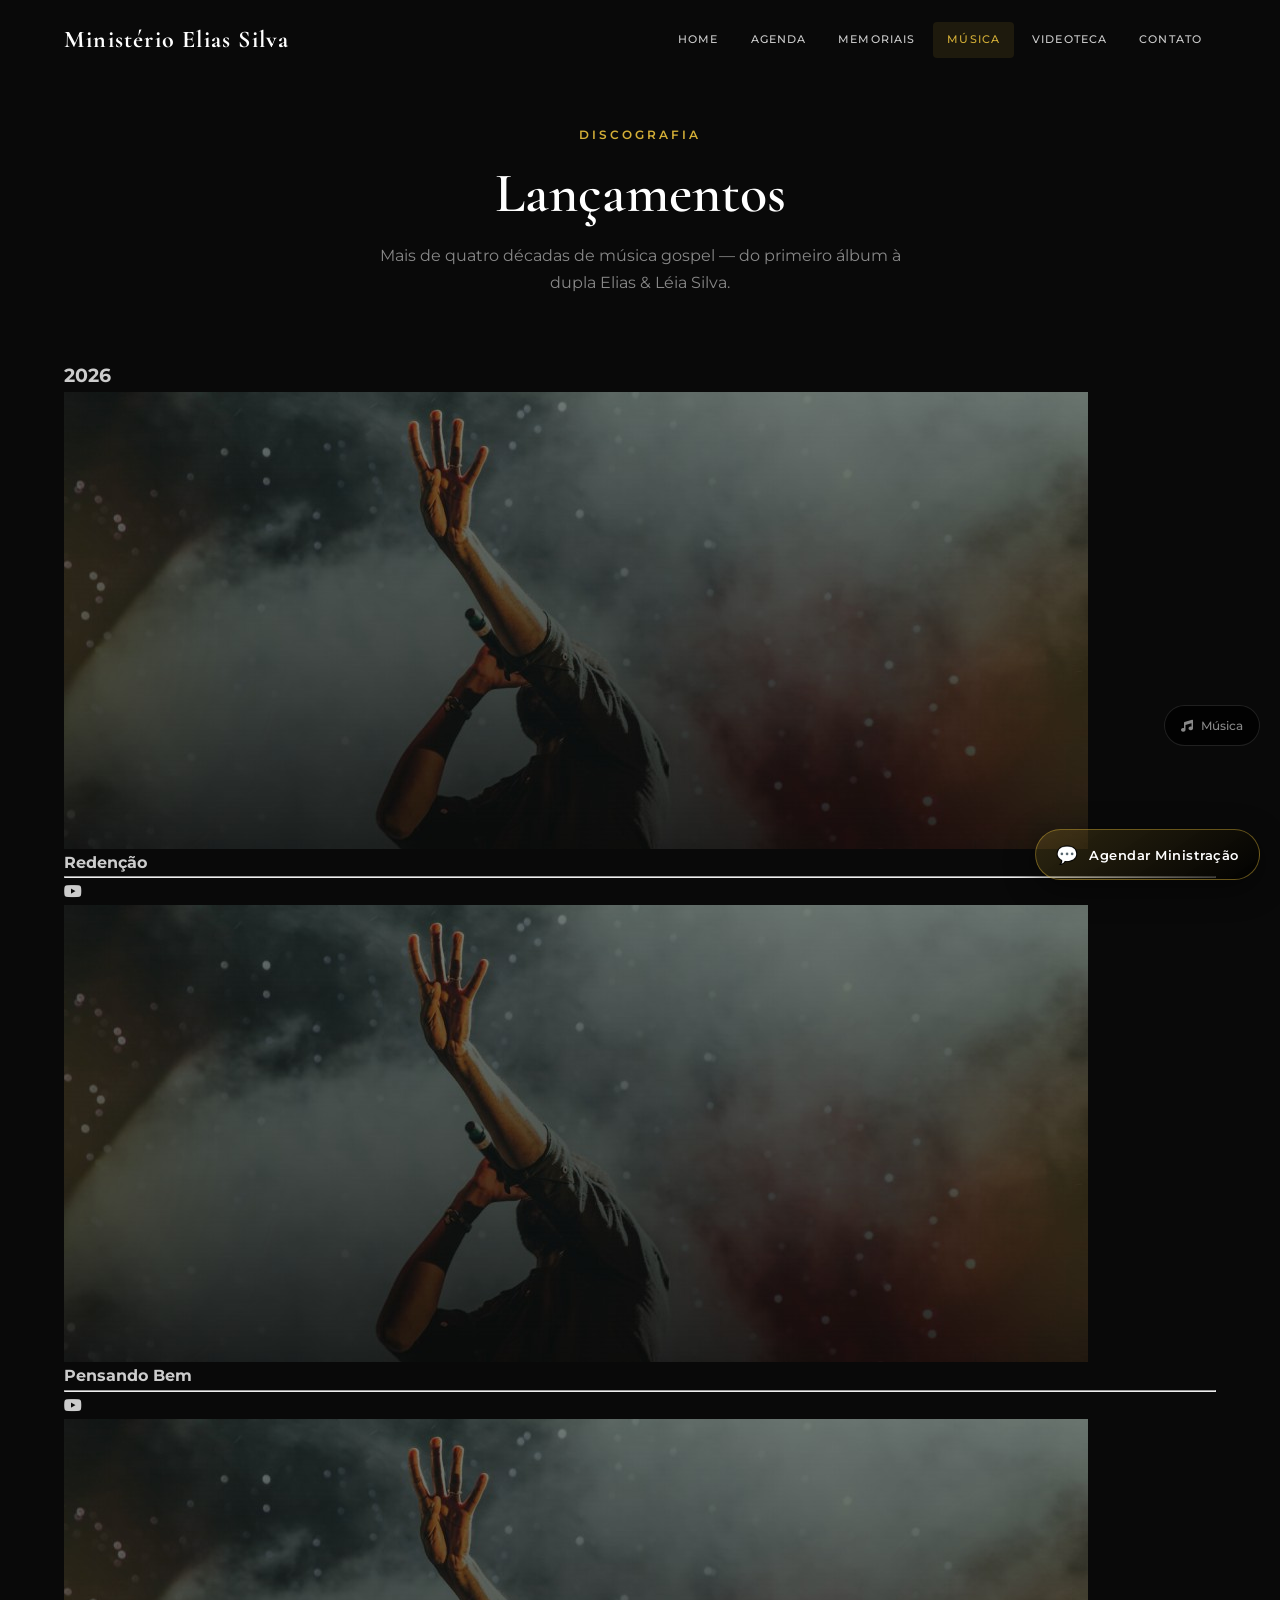
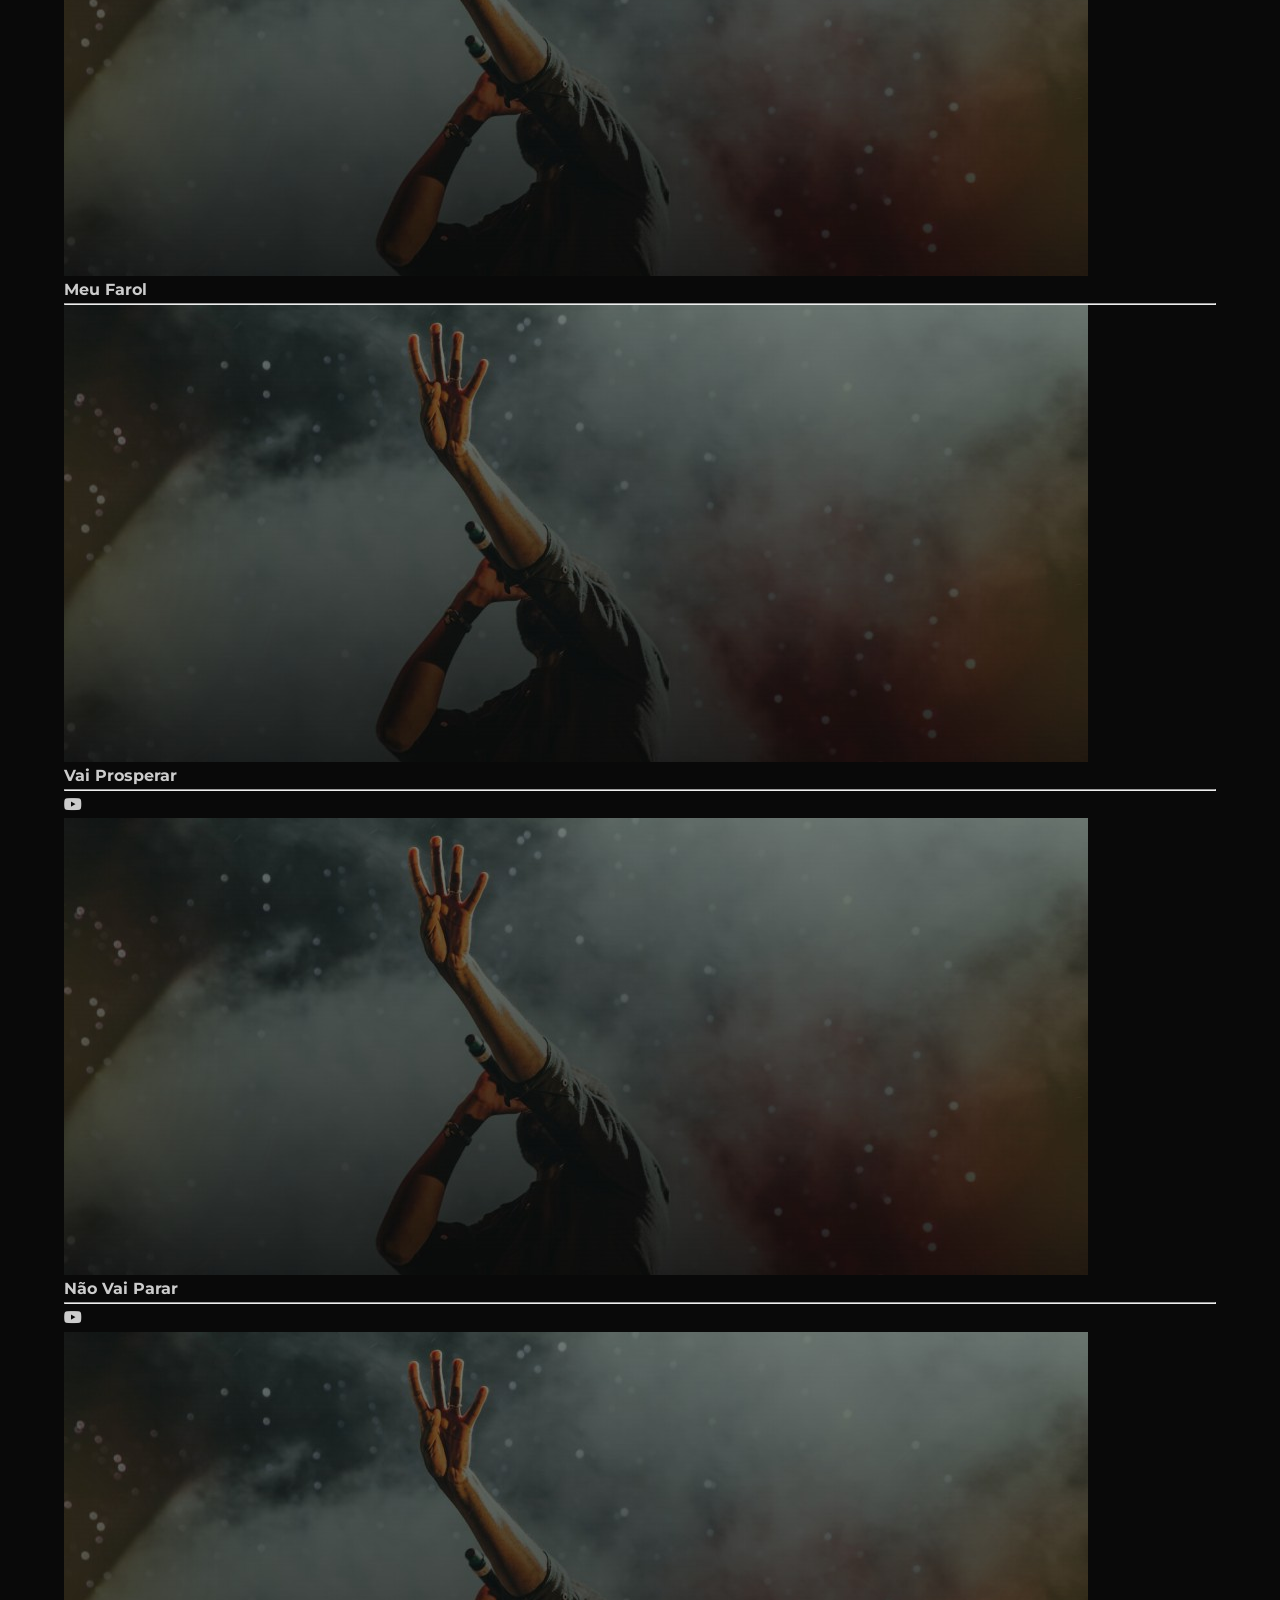
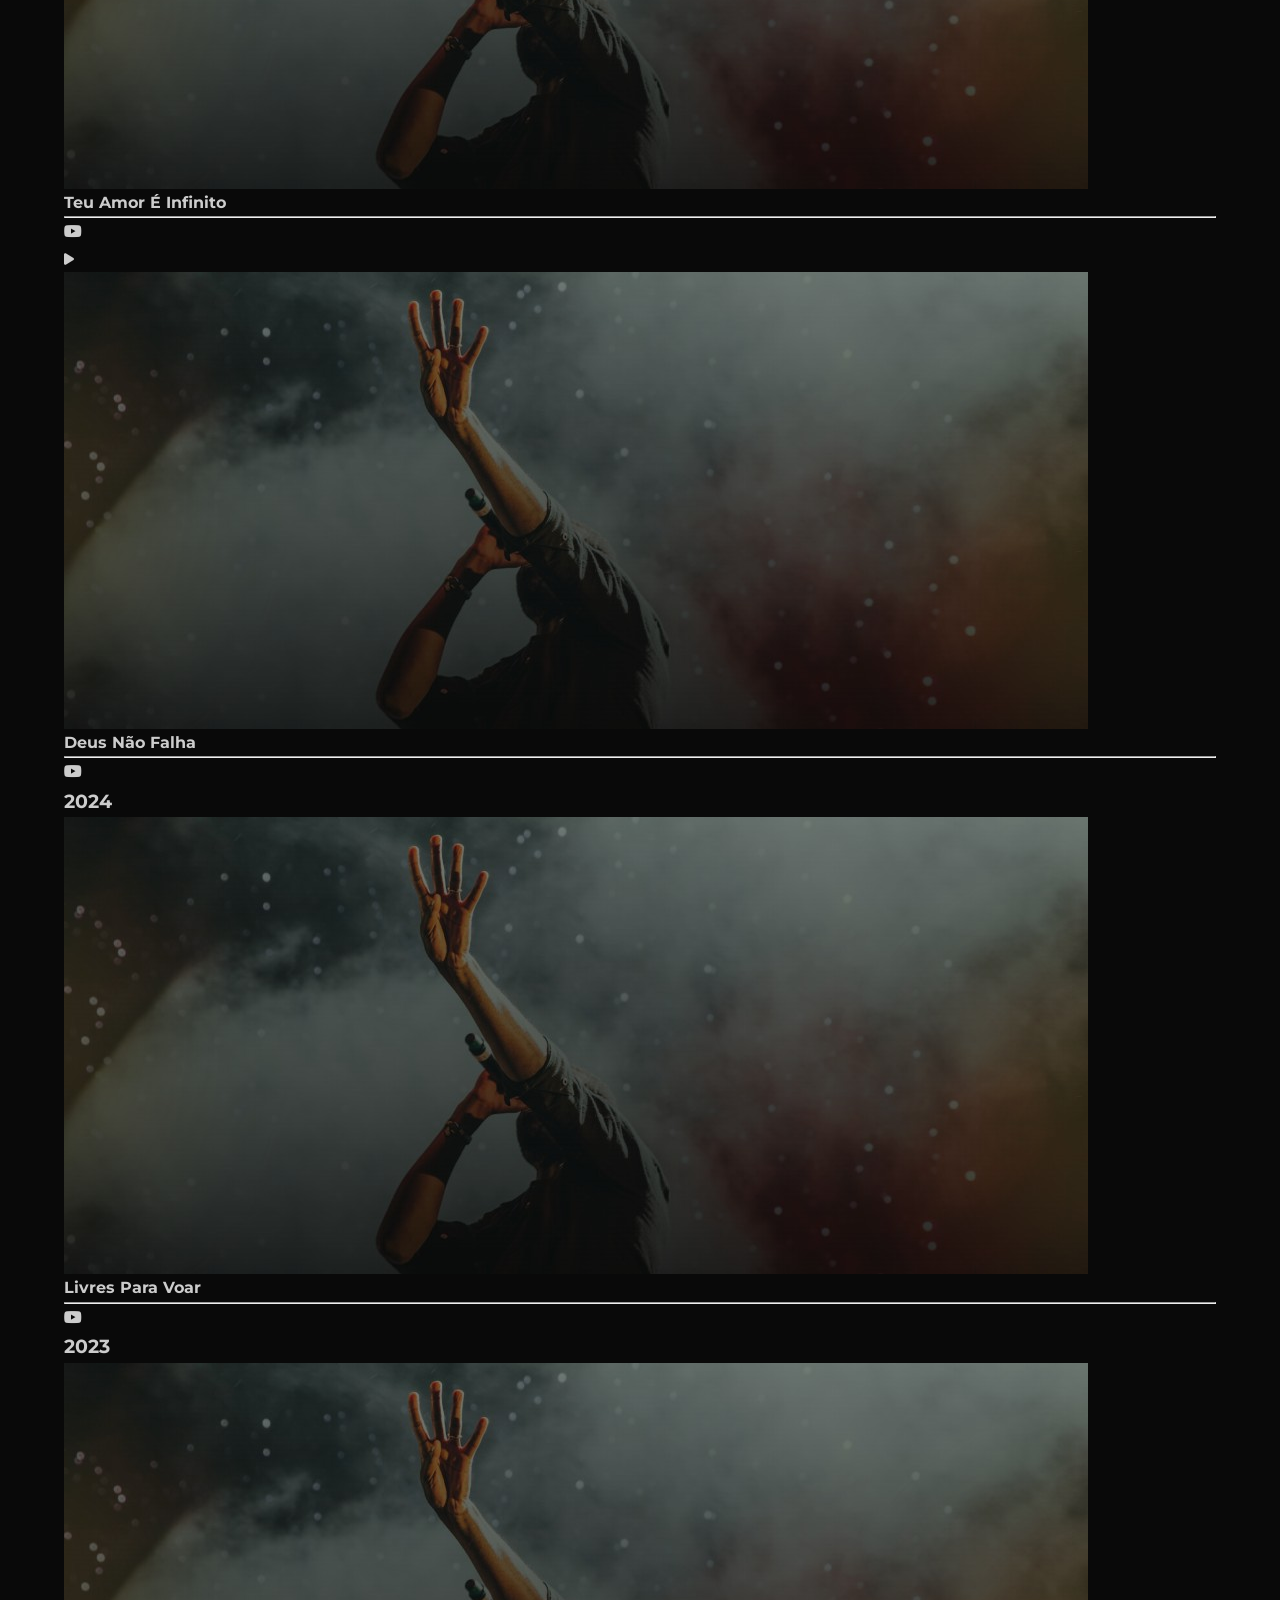
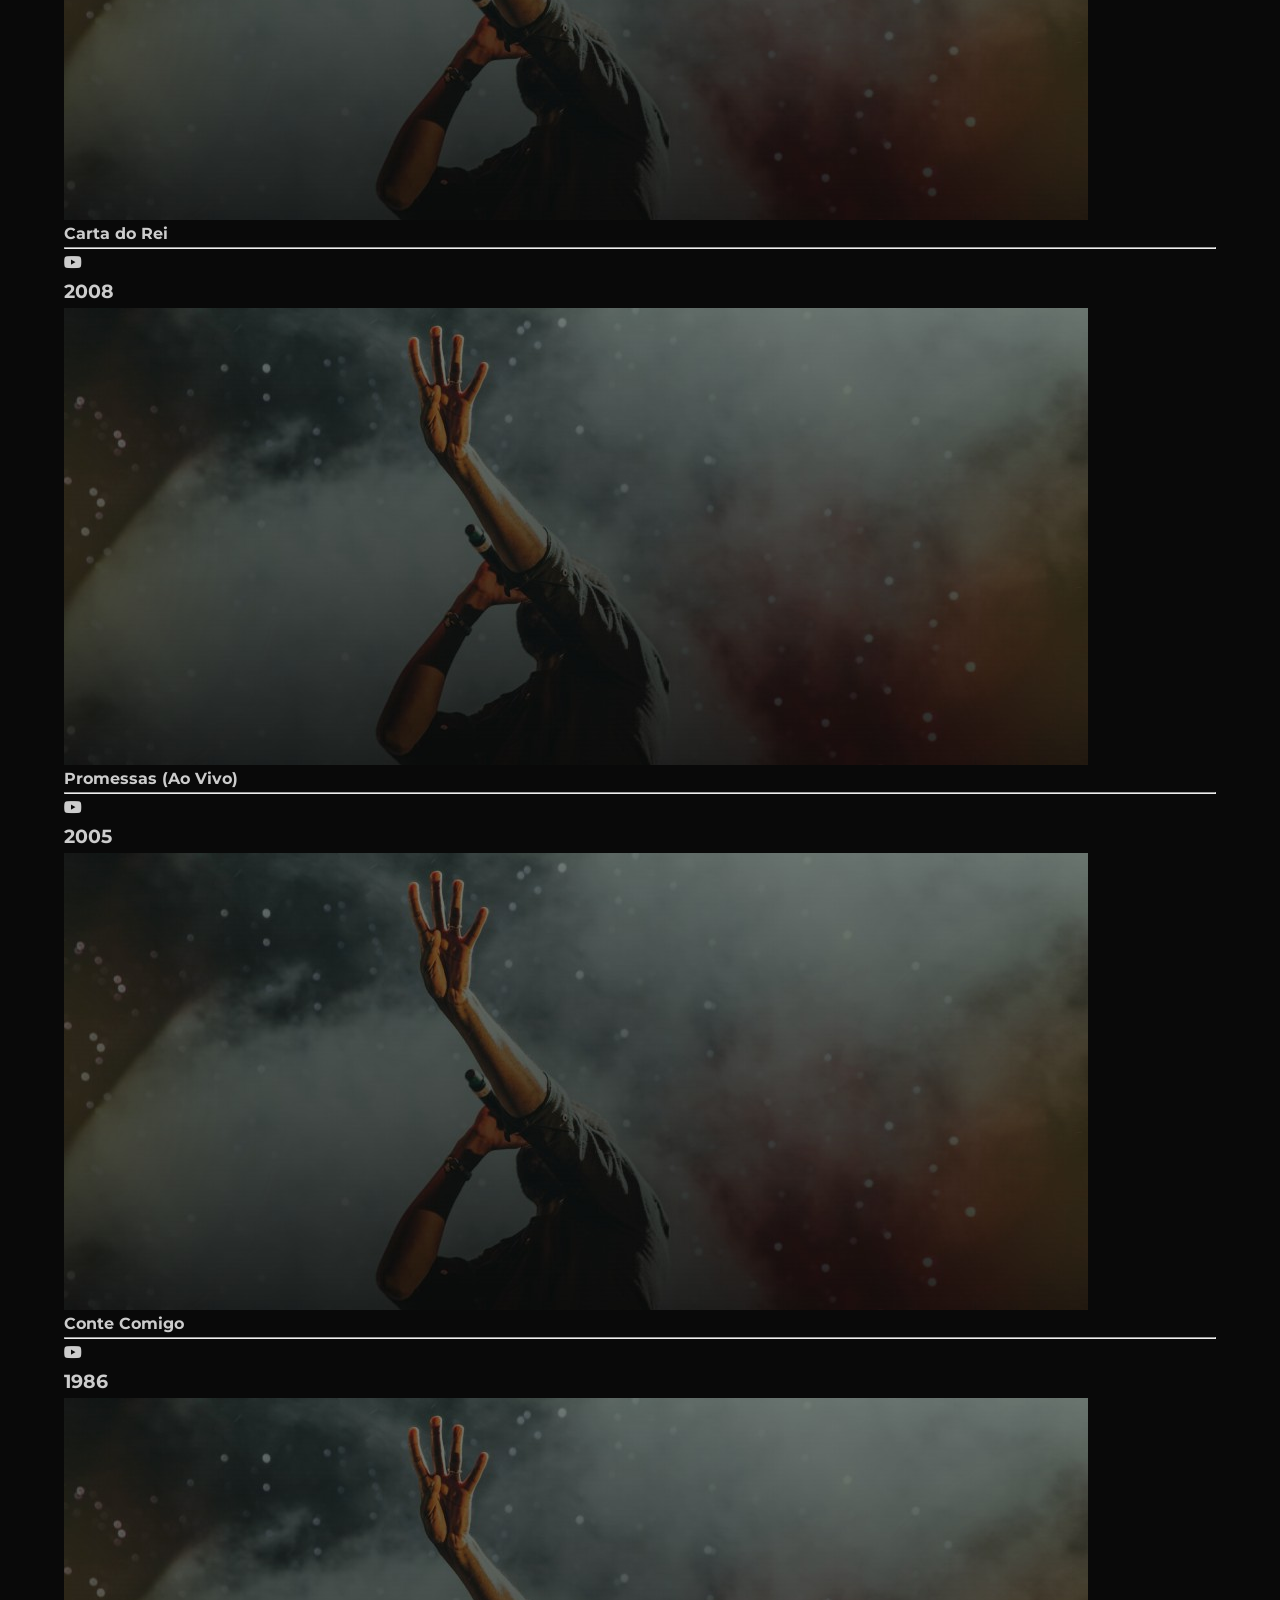
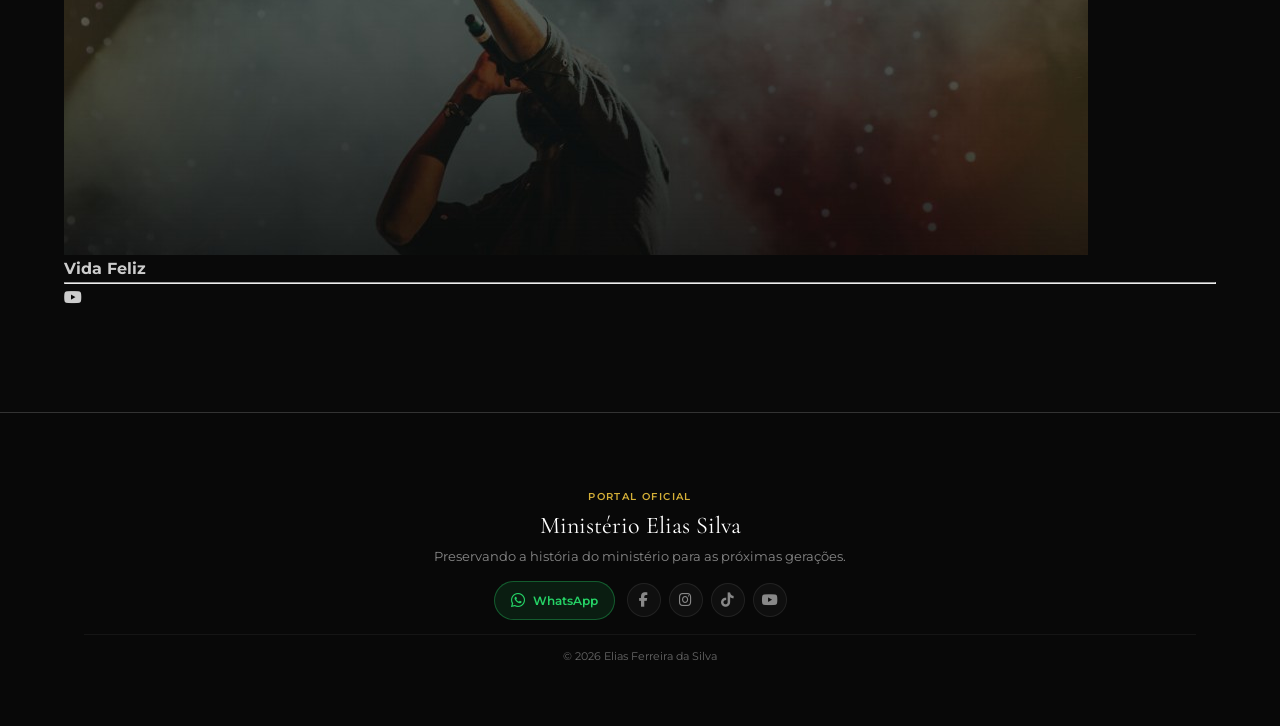
==== discografia.html @ 47825319 "site cantor teste" ====
<!DOCTYPE html>

<html lang="pt-BR">

<head>

  <meta charset="UTF-8">

  <meta name="viewport" content="width=device-width, initial-scale=1.0, viewport-fit=cover">

  <meta name="description" content="Discografia completa do Ministério Elias Silva — álbuns, singles e lançamentos desde 1986.">

  <title>Discografia | Ministério Elias Silva</title>

  <link rel="preconnect" href="https://fonts.googleapis.com">

  <link rel="preconnect" href="https://fonts.gstatic.com" crossorigin>

  <link href="https://fonts.googleapis.com/css2?family=Cormorant+Garamond:ital,wght@0,400;0,600;0,700;1,400&family=Montserrat:wght@300;400;500;600;700&display=swap" rel="stylesheet">

  <link rel="stylesheet" href="https://cdnjs.cloudflare.com/ajax/libs/font-awesome/6.5.1/css/all.min.css">

  <link rel="stylesheet" href="css/style.css">

  <link rel="stylesheet" href="css/responsive.css">

  <link rel="stylesheet" href="css/premium.css">

  <link rel="stylesheet" href="css/agenda-bot.css">

  <link rel="stylesheet" href="css/background-music.css">

  <link rel="icon" href="assets/icons/favicon.svg" type="image/svg+xml">

</head>

<body data-page="discografia">

  <header class="header" id="header">

    <nav class="nav container">

      <a href="index.html" class="nav__logo">Ministério Elias Silva</a>

      <div class="nav__menu" id="nav-menu">

        <ul class="nav__list">

          <li><a href="index.html" class="nav__link">Home</a></li>

          <li><a href="index.html#agenda" class="nav__link">Agenda</a></li>

          <li><a href="memoriais.html" class="nav__link">Memoriais</a></li>

          <li><a href="discografia.html" class="nav__link active">Música</a></li>

          <li><a href="videoteca.html" class="nav__link">Videoteca</a></li>

          <li><a href="index.html#contato" class="nav__link">Contato</a></li>

        </ul>

        <button class="nav__close" id="nav-close" aria-label="Fechar menu"><i class="fas fa-times"></i></button>

      </div>

      <button class="nav__toggle" id="nav-toggle" aria-label="Abrir menu"><i class="fas fa-bars"></i></button>

    </nav>

  </header>



  <main id="main-content" class="section" style="padding-top:120px">

    <div class="container">

      <div class="section__header">

        <span class="section__label">Discografia</span>

        <h1 class="section__title">Lançamentos</h1>

        <p class="section__note">Mais de quatro décadas de música gospel — do primeiro álbum à dupla Elias & Léia Silva.</p>

      </div>

      <div id="discografia-grid"></div>

    </div>

  </main>



  <footer class="footer footer--legacy">
    <div class="container">
      <div class="footer-legacy">
        <div class="footer-legacy__main">
          <span class="footer-legacy__badge">Portal Oficial</span>
          <h2 class="footer-legacy__title">Ministério Elias Silva</h2>
          <p class="footer-legacy__mission">Preservando a história do ministério para as próximas gerações.</p>
        </div>
        <div class="footer-legacy__actions">
          <a href="https://wa.me/5511970472292" class="footer-legacy__whatsapp" target="_blank" rel="noopener noreferrer">
            <i class="fab fa-whatsapp"></i>
            <span>WhatsApp</span>
          </a>
          <nav class="footer-legacy__social" aria-label="Redes sociais oficiais">
            <a href="https://www.facebook.com/CANTORELIASSILVAOFICIAL" target="_blank" rel="noopener noreferrer" aria-label="Facebook"><i class="fab fa-facebook-f"></i></a>
            <a href="https://www.instagram.com/cantoreliassilvaoficial/" target="_blank" rel="noopener noreferrer" aria-label="Instagram"><i class="fab fa-instagram"></i></a>
            <a href="https://www.tiktok.com/@cantoreliassilvaoficial" target="_blank" rel="noopener noreferrer" aria-label="TikTok"><i class="fab fa-tiktok"></i></a>
            <a href="https://www.youtube.com/@cantoreliassilvaoficial" target="_blank" rel="noopener noreferrer" aria-label="YouTube"><i class="fab fa-youtube"></i></a>
          </nav>
        </div>
        <p class="footer-legacy__copy">&copy; 2026 Elias Ferreira da Silva</p>
      </div>
    </div>
  </footer>



  <script src="js/ministry.js"></script>

  <script src="services/adapters/jsonAdapter.js"></script>

  <script src="services/contentService.js"></script>

  <script src="js/portal/render-helpers.js"></script>

  <script src="js/portal/render-media.js"></script>

  <script src="js/player.js"></script>

  <script src="services/agendaBotService.js"></script>

  <script src="js/portal/agenda-bot.js"></script>

  <script src="js/portal/background-music.js"></script>

  <script src="js/main.js"></script>

  <script>

    document.addEventListener('DOMContentLoaded', () => {

      ContentService.init('').then(() => {
        renderDiscografia();
      });

    });

  </script>

</body>

</html>
---- css/style.css ----
/* ============================================
   ELIAS SILVA — Site Oficial
   Estilo cinematográfico premium
   ============================================ */

:root {
  --color-bg: #090909;
  --color-bg-alt: #111111;
  --color-bg-card: #151515;
  --color-gold: #D4AF37;
  --color-gold-light: #E8C547;
  --color-gold-dark: #B8962E;
  --color-white: #FFFFFF;
  --color-gray: #888888;
  --color-gray-dark: #333333;
  --color-gray-light: #CCCCCC;

  --font-display: 'Cormorant Garamond', Georgia, serif;
  --font-body: 'Montserrat', sans-serif;

  --header-height: 80px;
  --transition: 0.4s cubic-bezier(0.25, 0.46, 0.45, 0.94);
  --shadow-gold: 0 0 40px rgba(212, 175, 55, 0.15);
  --radius: 4px;
}

*, *::before, *::after {
  margin: 0;
  padding: 0;
  box-sizing: border-box;
}

html {
  scroll-behavior: smooth;
  scroll-padding-top: var(--header-height);
  scrollbar-width: thin;
  scrollbar-color: rgba(212, 175, 55, 0.5) rgba(255, 255, 255, 0.05);
}

/* ---- Scrollbar premium ---- */
::-webkit-scrollbar {
  width: 10px;
  height: 10px;
}

::-webkit-scrollbar-track {
  background: rgba(255, 255, 255, 0.04);
}

::-webkit-scrollbar-thumb {
  background: linear-gradient(180deg, rgba(212, 175, 55, 0.55), rgba(184, 150, 46, 0.35));
  border-radius: 999px;
  border: 2px solid rgba(9, 9, 9, 0.85);
}

::-webkit-scrollbar-thumb:hover {
  background: linear-gradient(180deg, rgba(232, 197, 71, 0.8), rgba(212, 175, 55, 0.6));
}

body.scroll-locked,
html.scroll-locked {
  overflow: hidden;
  height: 100%;
}

body {
  font-family: var(--font-body);
  font-size: 16px;
  font-weight: 400;
  line-height: 1.7;
  color: var(--color-gray-light);
  background-color: var(--color-bg);
  overflow-x: hidden;
  -webkit-font-smoothing: antialiased;
}

img {
  max-width: 100%;
  height: auto;
  display: block;
}

a {
  text-decoration: none;
  color: inherit;
  transition: color var(--transition);
}

button {
  border: none;
  background: none;
  cursor: pointer;
  font-family: inherit;
  color: inherit;
}

ul {
  list-style: none;
}

.container {
  width: 100%;
  max-width: 1200px;
  margin: 0 auto;
  padding: 0 24px;
}

/* ---- Preloader ---- */
.preloader {
  position: fixed;
  inset: 0;
  z-index: 9999;
  display: flex;
  align-items: center;
  justify-content: center;
  background: var(--color-bg);
  transition: opacity 0.6s ease, visibility 0.6s ease;
}

.preloader.hidden {
  opacity: 0;
  visibility: hidden;
  pointer-events: none;
}

.preloader__inner {
  text-align: center;
}

.preloader__logo {
  font-family: var(--font-display);
  font-size: 3rem;
  font-weight: 700;
  color: var(--color-gold);
  letter-spacing: 0.2em;
  display: block;
  margin-bottom: 24px;
}

.preloader__bar {
  width: 120px;
  height: 2px;
  background: var(--color-gray-dark);
  margin: 0 auto;
  overflow: hidden;
}

.preloader__bar span {
  display: block;
  width: 100%;
  height: 100%;
  background: var(--color-gold);
  animation: preloaderBar 1.5s ease-in-out infinite;
}

@keyframes preloaderBar {
  0% { transform: translateX(-100%); }
  100% { transform: translateX(100%); }
}

/* ---- Header / Nav ---- */
.header {
  position: fixed;
  top: 0;
  left: 0;
  width: 100%;
  z-index: 1000;
  height: var(--header-height);
  transition: background var(--transition), box-shadow var(--transition), backdrop-filter var(--transition);
}

.header.scrolled {
  background: rgba(9, 9, 9, 0.92);
  backdrop-filter: blur(20px);
  box-shadow: 0 1px 0 rgba(212, 175, 55, 0.1);
}

.nav {
  display: flex;
  align-items: center;
  justify-content: space-between;
  height: 100%;
}

.nav__logo {
  font-family: var(--font-display);
  font-size: 1.5rem;
  font-weight: 700;
  color: var(--color-white);
  letter-spacing: 0.05em;
  z-index: 10;
}

.nav__logo:hover {
  color: var(--color-gold);
}

.nav__menu {
  position: fixed;
  top: 0;
  right: -100%;
  width: 100%;
  max-width: 400px;
  height: 100vh;
  background: rgba(9, 9, 9, 0.98);
  backdrop-filter: blur(20px);
  padding: 100px 40px 40px;
  transition: right var(--transition);
  z-index: 5;
}

.nav__menu.show {
  right: 0;
}

.nav__list {
  display: flex;
  flex-direction: column;
  gap: 8px;
}

.nav__link {
  display: block;
  padding: 12px 0;
  font-size: 0.9rem;
  font-weight: 500;
  letter-spacing: 0.1em;
  text-transform: uppercase;
  color: var(--color-gray-light);
  border-bottom: 1px solid transparent;
  transition: all var(--transition);
}

.nav__link:hover,
.nav__link.active {
  color: var(--color-gold);
  padding-left: 12px;
}

.nav__toggle,
.nav__close {
  font-size: 1.4rem;
  color: var(--color-white);
  z-index: 10;
  transition: color var(--transition);
}

.nav__toggle:hover,
.nav__close:hover {
  color: var(--color-gold);
}

.nav__close {
  position: absolute;
  top: 28px;
  right: 28px;
  display: block;
}

/* ---- Buttons ---- */
.btn {
  display: inline-flex;
  align-items: center;
  gap: 10px;
  padding: 14px 32px;
  font-size: 0.85rem;
  font-weight: 600;
  letter-spacing: 0.12em;
  text-transform: uppercase;
  border-radius: var(--radius);
  transition: all var(--transition);
  cursor: pointer;
}

.btn--primary {
  background: linear-gradient(135deg, var(--color-gold), var(--color-gold-dark));
  color: var(--color-bg);
  border: 2px solid var(--color-gold);
}

.btn--primary:hover {
  background: transparent;
  color: var(--color-gold);
  box-shadow: var(--shadow-gold);
  transform: translateY(-2px);
}

.btn--outline {
  background: transparent;
  color: var(--color-white);
  border: 2px solid rgba(255, 255, 255, 0.4);
}

.btn--outline:hover {
  border-color: var(--color-gold);
  color: var(--color-gold);
  transform: translateY(-2px);
}

.btn--small {
  padding: 10px 24px;
  font-size: 0.75rem;
}

.btn--full {
  width: 100%;
  justify-content: center;
}

.btn--whatsapp {
  background: #128C7E;
  color: var(--color-white);
  border: 2px solid #128C7E;
}

.btn--whatsapp:hover {
  background: transparent;
  color: #128C7E;
}

/* ---- Sections ---- */
.section {
  padding: 100px 0;
  position: relative;
}

.section__label {
  display: inline-block;
  font-size: 0.75rem;
  font-weight: 600;
  letter-spacing: 0.25em;
  text-transform: uppercase;
  color: var(--color-gold);
  margin-bottom: 16px;
}

.section__title {
  font-family: var(--font-display);
  font-size: clamp(2.5rem, 5vw, 3.5rem);
  font-weight: 600;
  color: var(--color-white);
  line-height: 1.15;
  margin-bottom: 48px;
}

.section__title em {
  font-style: italic;
  color: var(--color-gold);
}

.section__header {
  text-align: center;
  margin-bottom: 64px;
}

.section__header .section__title {
  margin-bottom: 0;
}

/* ---- Hero ---- */
.hero {
  position: relative;
  height: 100vh;
  min-height: 600px;
  display: flex;
  align-items: center;
  justify-content: center;
  overflow: hidden;
}

.hero__video-wrap {
  position: absolute;
  inset: 0;
  z-index: 0;
}

.hero__video,
.hero__fallback {
  width: 100%;
  height: 100%;
  object-fit: cover;
}

.hero__fallback {
  position: absolute;
  inset: 0;
  z-index: 0;
}

.hero__video {
  position: relative;
  z-index: 1;
}

.hero__overlay {
  position: absolute;
  inset: 0;
  z-index: 2;
  background: linear-gradient(
    to bottom,
    rgba(9, 9, 9, 0.55) 0%,
    rgba(9, 9, 9, 0.65) 40%,
    rgba(9, 9, 9, 0.85) 100%
  );
}

.hero__glow {
  position: absolute;
  width: 500px;
  height: 500px;
  border-radius: 50%;
  filter: blur(120px);
  opacity: 0.15;
  pointer-events: none;
  z-index: 3;
}

.hero__glow--left {
  top: 20%;
  left: -10%;
  background: var(--color-gold);
}

.hero__glow--right {
  bottom: 10%;
  right: -10%;
  background: var(--color-gold-light);
}

.hero__content {
  position: relative;
  z-index: 10;
  text-align: center;
  padding-top: var(--header-height);
  opacity: 1;
  visibility: visible;
}

.hero__subtitle {
  font-size: 0.85rem;
  font-weight: 500;
  letter-spacing: 0.3em;
  text-transform: uppercase;
  color: var(--color-gold);
  margin-bottom: 16px;
  text-shadow: 0 2px 12px rgba(0, 0, 0, 0.8);
}

.hero__title {
  font-family: var(--font-display);
  font-size: clamp(3.5rem, 10vw, 7rem);
  font-weight: 700;
  color: var(--color-white);
  line-height: 1;
  margin-bottom: 24px;
  text-shadow: 0 4px 30px rgba(0, 0, 0, 0.9), 0 2px 8px rgba(0, 0, 0, 0.8);
}

.hero__tagline {
  font-family: var(--font-display);
  font-size: clamp(1.2rem, 3vw, 1.8rem);
  font-style: italic;
  color: var(--color-gray-light);
  margin-bottom: 48px;
  line-height: 1.5;
  text-shadow: 0 2px 16px rgba(0, 0, 0, 0.9);
}

.hero__buttons {
  display: flex;
  flex-wrap: wrap;
  gap: 16px;
  justify-content: center;
  position: relative;
  z-index: 10;
}

.hero__scroll {
  position: absolute;
  bottom: 40px;
  left: 50%;
  transform: translateX(-50%);
  z-index: 2;
  width: 30px;
  height: 50px;
  border: 2px solid rgba(212, 175, 55, 0.5);
  border-radius: 20px;
  display: flex;
  justify-content: center;
  padding-top: 8px;
}

.hero__scroll span {
  width: 4px;
  height: 10px;
  background: var(--color-gold);
  border-radius: 2px;
  animation: scrollDown 2s ease-in-out infinite;
}

@keyframes scrollDown {
  0%, 100% { transform: translateY(0); opacity: 1; }
  50% { transform: translateY(12px); opacity: 0.3; }
}

/* ---- Sobre ---- */
.sobre {
  background: var(--color-bg-alt);
}

.sobre__grid {
  display: grid;
  grid-template-columns: 1fr 1fr;
  gap: 80px;
  align-items: center;
}

.sobre__text p {
  margin-bottom: 20px;
  color: var(--color-gray);
}

.sobre__text p:last-child {
  margin-bottom: 0;
}

.sobre__stats {
  display: flex;
  gap: 40px;
  margin-top: 48px;
  padding-top: 32px;
  border-top: 1px solid var(--color-gray-dark);
}

.stat__number {
  display: block;
  font-family: var(--font-display);
  font-size: 2.5rem;
  font-weight: 700;
  color: var(--color-gold);
  line-height: 1;
}

.stat__number::after {
  content: '+';
  font-size: 1.5rem;
}

.stat__number[data-count="1"]::after {
  content: 'M+';
  font-size: 1.2rem;
}

.stat__label {
  font-size: 0.75rem;
  letter-spacing: 0.1em;
  text-transform: uppercase;
  color: var(--color-gray);
  margin-top: 8px;
  display: block;
}

.sobre__image-frame {
  position: relative;
}

.sobre__image-frame img {
  width: 100%;
  aspect-ratio: 3/4;
  object-fit: cover;
  border-radius: var(--radius);
}

.sobre__image-accent {
  position: absolute;
  top: -20px;
  right: -20px;
  width: 100%;
  height: 100%;
  border: 2px solid var(--color-gold);
  border-radius: var(--radius);
  z-index: -1;
  opacity: 0.5;
}

.sobre__duo {
  margin-top: 32px;
}

.sobre__duo-card {
  display: flex;
  align-items: center;
  gap: 16px;
  padding: 20px 24px;
  background: rgba(212, 175, 55, 0.08);
  border: 1px solid rgba(212, 175, 55, 0.25);
  border-radius: var(--radius);
}

.sobre__duo-card i {
  font-size: 1.5rem;
  color: var(--color-gold);
}

.sobre__duo-card strong {
  display: block;
  color: var(--color-white);
  font-size: 1rem;
  margin-bottom: 4px;
}

.sobre__duo-card span {
  font-size: 0.8rem;
  color: var(--color-gray);
}

/* ---- Músicas ---- */
.musicas {
  background: var(--color-bg);
}

.musicas__grid {
  display: grid;
  grid-template-columns: repeat(3, 1fr);
  gap: 32px;
}

.music-card {
  background: var(--color-bg-card);
  border-radius: var(--radius);
  overflow: hidden;
  border: 1px solid rgba(255, 255, 255, 0.05);
  transition: transform var(--transition), box-shadow var(--transition);
}

.music-card:hover {
  transform: translateY(-8px);
  box-shadow: var(--shadow-gold);
  border-color: rgba(212, 175, 55, 0.2);
}

.music-card.playing {
  border-color: var(--color-gold);
  box-shadow: var(--shadow-gold);
}

.music-card__cover {
  position: relative;
  overflow: hidden;
}

.music-card__cover img {
  width: 100%;
  aspect-ratio: 1;
  object-fit: cover;
  transition: transform 0.6s ease;
}

.music-card:hover .music-card__cover img {
  transform: scale(1.05);
}

.music-card__play {
  position: absolute;
  inset: 0;
  display: flex;
  align-items: center;
  justify-content: center;
  background: rgba(9, 9, 9, 0.5);
  opacity: 0;
  transition: opacity var(--transition);
  font-size: 3rem;
  color: var(--color-gold);
}

.music-card:hover .music-card__play {
  opacity: 1;
}

.music-card__info {
  padding: 20px 20px 0;
  display: flex;
  justify-content: space-between;
  align-items: baseline;
}

.music-card__title {
  font-family: var(--font-display);
  font-size: 1.4rem;
  color: var(--color-white);
}

.music-card__year {
  font-size: 0.8rem;
  color: var(--color-gray);
}

.music-card__player {
  padding: 16px 20px;
}

.player {
  display: flex;
  align-items: center;
  gap: 12px;
}

.player__btn {
  width: 36px;
  height: 36px;
  border-radius: 50%;
  background: var(--color-gold);
  color: var(--color-bg);
  display: flex;
  align-items: center;
  justify-content: center;
  font-size: 0.75rem;
  flex-shrink: 0;
  transition: transform var(--transition);
}

.player__btn:hover {
  transform: scale(1.1);
}

.player__progress {
  flex: 1;
  min-width: 0;
}

.player__bar {
  height: 4px;
  background: var(--color-gray-dark);
  border-radius: 2px;
  cursor: pointer;
  overflow: hidden;
}

.player__fill {
  display: block;
  height: 100%;
  width: 0%;
  background: var(--color-gold);
  border-radius: 2px;
  transition: width 0.1s linear;
}

.player__time {
  font-size: 0.7rem;
  color: var(--color-gray);
  margin-top: 4px;
  display: block;
}

.music-card__links {
  display: flex;
  gap: 16px;
  padding: 0 20px 20px;
}

.music-card__links a {
  font-size: 1.2rem;
  color: var(--color-gray);
  transition: color var(--transition), transform var(--transition);
}

.music-card__links a:hover {
  color: var(--color-gold);
  transform: translateY(-2px);
}

/* ---- Videoclipes ---- */
.videoclipes {
  background: var(--color-bg-alt);
}

.videos__grid {
  display: grid;
  grid-template-columns: repeat(2, 1fr);
  gap: 24px;
}

.video-card {
  position: relative;
  overflow: hidden;
  border-radius: var(--radius);
  cursor: pointer;
  border: none;
  padding: 0;
  width: 100%;
  aspect-ratio: 16/9;
}

.video-card img {
  width: 100%;
  height: 100%;
  object-fit: cover;
  transition: transform 0.6s ease;
}

.video-card:hover img {
  transform: scale(1.08);
}

.video-card__overlay {
  position: absolute;
  inset: 0;
  display: flex;
  flex-direction: column;
  align-items: center;
  justify-content: center;
  gap: 12px;
  background: rgba(9, 9, 9, 0.5);
  transition: background var(--transition);
}

.video-card:hover .video-card__overlay {
  background: rgba(9, 9, 9, 0.3);
}

.video-card__overlay i {
  font-size: 4rem;
  color: var(--color-gold);
  transition: transform var(--transition);
}

.video-card:hover .video-card__overlay i {
  transform: scale(1.15);
}

.video-card__overlay span {
  font-family: var(--font-display);
  font-size: 1.3rem;
  color: var(--color-white);
  letter-spacing: 0.05em;
}

/* ---- Video Modal ---- */
.video-modal {
  position: fixed;
  inset: 0;
  z-index: 10000;
  display: flex;
  align-items: stretch;
  justify-content: center;
  overflow: hidden;
  padding: 0 16px;
  opacity: 0;
  visibility: hidden;
  pointer-events: none;
  transition: opacity var(--transition), visibility var(--transition);
}

.video-modal.active {
  opacity: 1;
  visibility: visible;
  pointer-events: auto;
}

.video-modal__overlay {
  position: fixed;
  inset: 0;
  background: rgba(0, 0, 0, 0.92);
  pointer-events: none;
}

.video-modal__content {
  position: relative;
  width: 100%;
  max-width: 960px;
  z-index: 1;
  margin: 0 auto;
  max-height: 100vh;
  max-height: 100dvh;
  overflow-x: hidden;
  overflow-y: auto;
  overscroll-behavior: contain;
  -webkit-overflow-scrolling: touch;
  padding: max(56px, env(safe-area-inset-top)) 0 max(40px, env(safe-area-inset-bottom));
  scrollbar-width: thin;
  scrollbar-color: rgba(212, 175, 55, 0.55) rgba(255, 255, 255, 0.06);
}

.video-modal__content::-webkit-scrollbar {
  width: 8px;
}

.video-modal__content::-webkit-scrollbar-track {
  background: rgba(255, 255, 255, 0.04);
  border-radius: 999px;
}

.video-modal__content::-webkit-scrollbar-thumb {
  background: linear-gradient(180deg, rgba(212, 175, 55, 0.6), rgba(184, 150, 46, 0.4));
  border-radius: 999px;
  border: 1px solid rgba(9, 9, 9, 0.85);
}

.video-modal__close {
  position: fixed;
  top: max(16px, env(safe-area-inset-top));
  right: max(16px, env(safe-area-inset-right));
  z-index: 10002;
  width: 44px;
  height: 44px;
  display: flex;
  align-items: center;
  justify-content: center;
  font-size: 1.25rem;
  color: var(--color-white);
  background: rgba(9, 9, 9, 0.78);
  border: 1px solid rgba(212, 175, 55, 0.35);
  border-radius: 50%;
  backdrop-filter: blur(10px);
  -webkit-backdrop-filter: blur(10px);
  transition: color var(--transition), border-color var(--transition), background var(--transition);
}

.video-modal__close:hover {
  color: var(--color-gold);
  border-color: var(--color-gold);
  background: rgba(9, 9, 9, 0.92);
}

.video-modal__iframe-wrap {
  position: relative;
  padding-bottom: 56.25%;
  height: 0;
  overflow: hidden;
  border-radius: var(--radius);
  border: 1px solid rgba(212, 175, 55, 0.3);
}

.video-modal__iframe-wrap iframe {
  position: absolute;
  top: 0;
  left: 0;
  width: 100%;
  height: 100%;
}

/* ---- Galeria ---- */
.galeria {
  background: var(--color-bg);
}

.galeria__filters {
  display: flex;
  flex-wrap: wrap;
  gap: 12px;
  justify-content: center;
  margin-bottom: 48px;
}

.filter-btn {
  padding: 10px 24px;
  font-size: 0.75rem;
  font-weight: 600;
  letter-spacing: 0.1em;
  text-transform: uppercase;
  color: var(--color-gray);
  border: 1px solid var(--color-gray-dark);
  border-radius: 30px;
  transition: all var(--transition);
}

.filter-btn:hover,
.filter-btn.active {
  color: var(--color-bg);
  background: var(--color-gold);
  border-color: var(--color-gold);
}

.galeria__grid {
  display: grid;
  grid-template-columns: repeat(4, 1fr);
  gap: 16px;
  content-visibility: auto;
  contain-intrinsic-size: auto 800px;
}

.galeria__item {
  position: relative;
  overflow: hidden;
  border-radius: var(--radius);
  aspect-ratio: 1;
  cursor: zoom-in;
  content-visibility: auto;
  contain-intrinsic-size: 280px;
  background: var(--color-bg-alt, #141414);
}

.galeria__item--loading {
  background: linear-gradient(110deg, #141414 8%, #1e1e1e 18%, #141414 33%);
  background-size: 200% 100%;
  animation: gallery-shimmer 1.4s linear infinite;
}

@keyframes gallery-shimmer {
  to { background-position: -200% 0; }
}

.galeria__item--loading img {
  opacity: 0;
}

.galeria__item img {
  width: 100%;
  height: 100%;
  object-fit: cover;
  opacity: 1;
  transition: opacity 0.35s ease, transform 0.6s ease;
}

.galeria__item.hidden {
  display: none;
}

.galeria__item:hover img {
  transform: scale(1.1);
}

.galeria__item-overlay {
  position: absolute;
  inset: 0;
  display: flex;
  align-items: center;
  justify-content: center;
  background: rgba(9, 9, 9, 0.6);
  opacity: 0;
  transition: opacity var(--transition);
}

.galeria__item:hover .galeria__item-overlay {
  opacity: 1;
}

.galeria__item-overlay i {
  font-size: 2rem;
  color: var(--color-gold);
}

/* ---- Agenda ---- */
.agenda {
  background: var(--color-bg-alt);
}

.agenda__list {
  max-width: 700px;
  margin: 0 auto;
}

.agenda__item {
  display: flex;
  align-items: center;
  gap: 32px;
  padding: 32px 0;
  border-bottom: 1px solid var(--color-gray-dark);
  transition: padding-left var(--transition);
}

.agenda__item:first-child {
  border-top: 1px solid var(--color-gray-dark);
}

.agenda__item:hover {
  padding-left: 16px;
}

.agenda__date {
  text-align: center;
  min-width: 70px;
}

.agenda__day {
  display: block;
  font-family: var(--font-display);
  font-size: 2.5rem;
  font-weight: 700;
  color: var(--color-gold);
  line-height: 1;
}

.agenda__month {
  font-size: 0.75rem;
  letter-spacing: 0.15em;
  text-transform: uppercase;
  color: var(--color-gray);
}

.agenda__info {
  flex: 1;
}

.agenda__info h3 {
  font-family: var(--font-display);
  font-size: 1.5rem;
  color: var(--color-white);
  margin-bottom: 4px;
}

.agenda__info p {
  font-size: 0.85rem;
  color: var(--color-gray);
}

.agenda__badge {
  display: inline-flex;
  align-items: center;
  gap: 6px;
  margin-top: 8px;
  font-size: 0.7rem;
  font-weight: 600;
  letter-spacing: 0.08em;
  text-transform: uppercase;
  color: var(--color-gray);
  background: rgba(255, 255, 255, 0.05);
  padding: 4px 10px;
  border-radius: 20px;
}

.agenda__badge--duo {
  color: var(--color-gold);
  background: rgba(212, 175, 55, 0.12);
  border: 1px solid rgba(212, 175, 55, 0.25);
}

.agenda__badge--done {
  color: #6fcf97;
  background: rgba(111, 207, 151, 0.12);
  border: 1px solid rgba(111, 207, 151, 0.25);
}

.agenda__host {
  font-size: 0.8rem;
  color: var(--color-gold);
  margin-top: 4px;
}

.agenda__item--past {
  opacity: 0.85;
}

.agenda__item--past:hover {
  padding-left: 0;
}

.agenda__status {
  font-size: 0.75rem;
  font-weight: 600;
  letter-spacing: 0.1em;
  text-transform: uppercase;
  color: var(--color-gray);
  white-space: nowrap;
}

.agenda__empty {
  text-align: center;
  margin-top: 40px;
  color: var(--color-gray);
  font-size: 0.9rem;
}

/* ---- Notícias ---- */
.noticias {
  background: var(--color-bg);
}

.noticia-card {
  background: var(--color-bg-card);
  border: 1px solid rgba(255, 255, 255, 0.05);
  border-radius: var(--radius);
  padding: 40px;
  height: auto;
  transition: border-color var(--transition), transform var(--transition);
}

.noticia-card:hover {
  border-color: rgba(212, 175, 55, 0.3);
  transform: translateY(-4px);
}

.noticia-card__tag {
  display: inline-block;
  font-size: 0.7rem;
  font-weight: 600;
  letter-spacing: 0.15em;
  text-transform: uppercase;
  color: var(--color-gold);
  background: rgba(212, 175, 55, 0.1);
  padding: 4px 12px;
  border-radius: 20px;
  margin-bottom: 16px;
}

.noticia-card h3 {
  font-family: var(--font-display);
  font-size: 1.4rem;
  color: var(--color-white);
  margin-bottom: 12px;
  line-height: 1.3;
}

.noticia-card p {
  font-size: 0.9rem;
  color: var(--color-gray);
  margin-bottom: 16px;
}

.noticia-card time {
  font-size: 0.75rem;
  color: var(--color-gray-dark);
  letter-spacing: 0.05em;
}

.noticias-swiper .swiper-pagination-bullet {
  background: var(--color-gray-dark);
  opacity: 1;
}

.noticias-swiper .swiper-pagination-bullet-active {
  background: var(--color-gold);
}

/* ---- Depoimentos ---- */
.depoimentos {
  background: var(--color-bg-alt);
}

.depoimento-card {
  background: var(--color-bg-card);
  border: 1px solid rgba(255, 255, 255, 0.05);
  border-radius: var(--radius);
  padding: 48px;
  text-align: center;
  height: auto;
}

.depoimento-card__stars {
  color: var(--color-gold);
  font-size: 0.9rem;
  margin-bottom: 24px;
  display: flex;
  justify-content: center;
  gap: 4px;
}

.depoimento-card p {
  font-family: var(--font-display);
  font-size: 1.3rem;
  font-style: italic;
  color: var(--color-gray-light);
  line-height: 1.6;
  margin-bottom: 32px;
}

.depoimento-card footer strong {
  display: block;
  color: var(--color-white);
  font-size: 0.9rem;
  margin-bottom: 4px;
}

.depoimento-card footer span {
  font-size: 0.8rem;
  color: var(--color-gray);
}

.depoimentos-swiper .swiper-pagination-bullet {
  background: var(--color-gray-dark);
  opacity: 1;
}

.depoimentos-swiper .swiper-pagination-bullet-active {
  background: var(--color-gold);
}

/* ---- Redes Sociais ---- */
.redes {
  background: var(--color-bg);
}

.redes__grid {
  display: grid;
  grid-template-columns: repeat(5, 1fr);
  gap: 20px;
}

.rede-card {
  display: flex;
  flex-direction: column;
  align-items: center;
  gap: 12px;
  padding: 32px 16px;
  background: var(--color-bg-card);
  border: 1px solid rgba(255, 255, 255, 0.05);
  border-radius: var(--radius);
  transition: all var(--transition);
}

.rede-card:hover {
  border-color: var(--color-gold);
  transform: translateY(-6px);
  box-shadow: var(--shadow-gold);
}

.rede-card i {
  font-size: 2rem;
  color: var(--color-gold);
  transition: transform var(--transition);
}

.rede-card:hover i {
  transform: scale(1.15);
}

.rede-card span {
  font-size: 0.75rem;
  font-weight: 600;
  letter-spacing: 0.1em;
  text-transform: uppercase;
  color: var(--color-gray);
}

/* ---- Contato ---- */
.contato {
  background: var(--color-bg-alt);
}

.contato__grid {
  display: grid;
  grid-template-columns: 1fr 1fr;
  gap: 80px;
  align-items: start;
}

.contato__desc {
  color: var(--color-gray);
  margin-bottom: 32px;
}

.contato__form {
  background: var(--color-bg-card);
  border: 1px solid rgba(255, 255, 255, 0.05);
  border-radius: var(--radius);
  padding: 40px;
}

.form__group {
  margin-bottom: 24px;
}

.form__group label {
  display: block;
  font-size: 0.75rem;
  font-weight: 600;
  letter-spacing: 0.1em;
  text-transform: uppercase;
  color: var(--color-gray);
  margin-bottom: 8px;
}

.form__group input,
.form__group textarea {
  width: 100%;
  padding: 14px 16px;
  font-family: var(--font-body);
  font-size: 0.9rem;
  color: var(--color-white);
  background: var(--color-bg);
  border: 1px solid var(--color-gray-dark);
  border-radius: var(--radius);
  transition: border-color var(--transition);
  outline: none;
}

.form__group input:focus,
.form__group textarea:focus {
  border-color: var(--color-gold);
}

.form__group input::placeholder,
.form__group textarea::placeholder {
  color: var(--color-gray-dark);
}

.form__group textarea {
  resize: vertical;
  min-height: 120px;
}

/* ---- Footer legado (portal) ---- */
.footer--legacy {
  position: relative;
  padding: 0;
  border-top: 1px solid rgba(212, 175, 55, 0.15);
  background: #080808;
}

.footer-legacy {
  display: flex;
  flex-direction: column;
  align-items: center;
  text-align: center;
  padding: 28px 20px 20px;
  gap: 14px;
}

.footer-legacy__main {
  max-width: 440px;
}

.footer-legacy__badge {
  display: inline-block;
  font-size: 0.62rem;
  font-weight: 600;
  letter-spacing: 0.14em;
  text-transform: uppercase;
  color: var(--color-gold);
  margin-bottom: 8px;
}

.footer-legacy__title {
  font-family: var(--font-display);
  font-size: clamp(1.25rem, 2.5vw, 1.5rem);
  font-weight: 400;
  color: var(--color-white);
  line-height: 1.2;
  margin-bottom: 6px;
}

.footer-legacy__mission {
  color: var(--color-gray);
  font-size: 0.82rem;
  line-height: 1.5;
}

.footer-legacy__actions {
  display: flex;
  align-items: center;
  justify-content: center;
  gap: 12px;
  flex-wrap: wrap;
}

.footer-legacy__whatsapp {
  display: inline-flex;
  align-items: center;
  gap: 8px;
  padding: 8px 16px;
  border-radius: 999px;
  background: rgba(37, 211, 102, 0.1);
  border: 1px solid rgba(37, 211, 102, 0.35);
  color: #25d366;
  font-size: 0.78rem;
  font-weight: 600;
  transition: background 0.25s ease, border-color 0.25s ease;
}

.footer-legacy__whatsapp i {
  font-size: 1rem;
}

.footer-legacy__whatsapp:hover {
  background: rgba(37, 211, 102, 0.18);
  border-color: #25d366;
  color: #2ee06a;
}

.footer-legacy__social {
  display: flex;
  align-items: center;
  gap: 8px;
}

.footer-legacy__social a {
  display: flex;
  align-items: center;
  justify-content: center;
  width: 34px;
  height: 34px;
  border-radius: 50%;
  border: 1px solid rgba(255, 255, 255, 0.08);
  background: rgba(255, 255, 255, 0.03);
  color: var(--color-gray);
  font-size: 0.9rem;
  transition: color 0.25s ease, border-color 0.25s ease;
}

.footer-legacy__social a:hover {
  color: var(--color-gold);
  border-color: rgba(212, 175, 55, 0.35);
}

.footer-legacy__copy {
  font-size: 0.7rem;
  color: rgba(136, 136, 136, 0.75);
  padding-top: 12px;
  border-top: 1px solid rgba(255, 255, 255, 0.05);
  width: 100%;
}

body.has-now-playing .footer--legacy {
  padding-bottom: 64px;
}

@media (max-width: 480px) {
  .footer-legacy {
    padding: 24px 16px 18px;
    gap: 12px;
  }

  .footer-legacy__actions {
    flex-direction: column;
  }
}

/* ---- Footer ---- */
.footer {
  padding: 40px 0;
  border-top: 1px solid var(--color-gray-dark);
}

.footer__inner {
  display: flex;
  align-items: center;
  justify-content: space-between;
  flex-wrap: wrap;
  gap: 20px;
}

.footer__inner:has(.footer__version) {
  flex-direction: column;
  text-align: center;
}

.footer__tagline {
  color: var(--color-gold);
  font-size: 0.9rem;
  font-weight: 500;
  width: 100%;
  text-align: center;
}

.footer__version {
  color: var(--color-gray);
  font-size: 0.78rem;
  letter-spacing: 0.04em;
  width: 100%;
  text-align: center;
}

.footer__logo {
  font-family: var(--font-display);
  font-size: 1.3rem;
  font-weight: 700;
  color: var(--color-white);
}

.footer__logo:hover {
  color: var(--color-gold);
}

.footer__copy {
  font-size: 0.8rem;
  color: var(--color-gray);
}

.footer__social {
  display: flex;
  gap: 20px;
}

.footer__social a {
  font-size: 1.1rem;
  color: var(--color-gray);
  transition: color var(--transition);
}

.footer__social a:hover {
  color: var(--color-gold);
}

/* ---- Back to top ---- */
.back-to-top {
  position: fixed;
  bottom: calc(32px + 48px + 14px);
  right: 32px;
  width: 48px;
  height: 48px;
  border-radius: 50%;
  background: var(--color-gold);
  color: var(--color-bg);
  font-size: 1rem;
  display: flex;
  align-items: center;
  justify-content: center;
  z-index: 9996;
  opacity: 0;
  visibility: hidden;
  transform: translateY(20px);
  transition: all var(--transition);
  box-shadow: var(--shadow-gold);
}

.back-to-top.visible {
  opacity: 1;
  visibility: visible;
  transform: translateY(0);
}

.back-to-top:hover {
  transform: translateY(-4px);
  background: var(--color-gold-light);
}
---- css/responsive.css ----
/* ============================================
   Responsive Styles
   ============================================ */

@media screen and (min-width: 1024px) {
  .nav__menu {
    position: static;
    width: auto;
    max-width: none;
    height: auto;
    background: transparent;
    backdrop-filter: none;
    padding: 0;
    display: block !important;
  }

  .nav__list {
    flex-direction: row;
    gap: 4px;
  }

  .nav__link {
    padding: 8px 14px;
    font-size: 0.7rem;
    border-bottom: none;
  }

  .nav__link:hover,
  .nav__link.active {
    padding-left: 14px;
    background: rgba(212, 175, 55, 0.1);
    border-radius: var(--radius);
  }

  .nav__toggle,
  .nav__close {
    display: none;
  }
}

@media screen and (max-width: 1023px) {
  .sobre__grid {
    grid-template-columns: 1fr;
    gap: 48px;
  }

  .sobre__image {
    order: -1;
    max-width: 400px;
    margin: 0 auto;
  }

  .musicas__grid {
    grid-template-columns: repeat(2, 1fr);
  }

  .galeria__grid {
    grid-template-columns: repeat(3, 1fr);
  }

  .redes__grid {
    grid-template-columns: repeat(3, 1fr);
  }

  .contato__grid {
    grid-template-columns: 1fr;
    gap: 48px;
  }
}

@media screen and (max-width: 768px) {
  :root {
    --header-height: 70px;
  }

  .section {
    padding: 72px 0;
  }

  .section__header {
    margin-bottom: 40px;
  }

  .hero__buttons {
    flex-direction: column;
    align-items: center;
  }

  .hero__buttons .btn {
    width: 100%;
    max-width: 280px;
    justify-content: center;
  }

  .sobre__stats {
    flex-direction: column;
    gap: 24px;
  }

  .musicas__grid {
    grid-template-columns: 1fr;
    max-width: 400px;
    margin: 0 auto;
  }

  .videos__grid {
    grid-template-columns: 1fr;
  }

  .galeria__grid {
    grid-template-columns: repeat(2, 1fr);
    gap: 12px;
  }

  .galeria__filters {
    gap: 8px;
  }

  .filter-btn {
    padding: 8px 16px;
    font-size: 0.65rem;
  }

  .agenda__item {
    flex-wrap: wrap;
    gap: 16px;
  }

  .agenda__item .btn {
    width: 100%;
    justify-content: center;
  }

  .redes__grid {
    grid-template-columns: repeat(2, 1fr);
  }

  .contato__form {
    padding: 28px;
  }

  .footer__inner {
    flex-direction: column;
    text-align: center;
  }

  .depoimento-card {
    padding: 32px 24px;
  }

  .noticia-card {
    padding: 28px;
  }

  .back-to-top {
    bottom: calc(20px + 52px + 12px);
    right: 20px;
    width: 42px;
    height: 42px;
  }
}

@media screen and (max-width: 480px) {
  .container {
    padding: 0 16px;
  }

  .hero__title {
    font-size: 3rem;
  }

  .galeria__grid {
    grid-template-columns: 1fr 1fr;
  }

  .redes__grid {
    grid-template-columns: 1fr 1fr;
  }

  .video-modal__close {
    top: max(12px, env(safe-area-inset-top));
    right: max(12px, env(safe-area-inset-right));
    width: 40px;
    height: 40px;
  }
}

@media (prefers-reduced-motion: reduce) {
  *, *::before, *::after {
    animation-duration: 0.01ms !important;
    animation-iteration-count: 1 !important;
    transition-duration: 0.01ms !important;
  }

  html {
    scroll-behavior: auto;
  }
}
---- css/premium.css ----
/* Premium Experience — Cinema, A11y, Polish, Safe Area */
:root {
  --safe-top: env(safe-area-inset-top, 0px);
  --safe-bottom: env(safe-area-inset-bottom, 0px);
  --safe-left: env(safe-area-inset-left, 0px);
  --safe-right: env(safe-area-inset-right, 0px);
}

body {
  padding-left: var(--safe-left);
  padding-right: var(--safe-right);
}

.header {
  padding-top: var(--safe-top);
}

.back-to-top {
  bottom: calc(32px + 48px + 14px + var(--safe-bottom));
  right: calc(32px + var(--safe-right));
}

.now-playing {
  padding-bottom: calc(12px + var(--safe-bottom));
}

.hero__content {
  padding-top: calc(24px + var(--safe-top));
}
.scroll-progress {
  position: fixed;
  top: 0;
  left: 0;
  height: 2px;
  width: 0%;
  background: linear-gradient(90deg, var(--color-gold), #e8c547);
  z-index: 9999;
  pointer-events: none;
}

html { scroll-behavior: smooth; }

@media (prefers-reduced-motion: reduce) {
  html { scroll-behavior: auto; }
  *, *::before, *::after {
    animation-duration: 0.01ms !important;
    transition-duration: 0.01ms !important;
  }
}

.skip-link {
  position: absolute;
  top: -100px;
  left: 16px;
  z-index: 10000;
  padding: 12px 20px;
  background: var(--color-gold);
  color: var(--color-bg);
  font-weight: 600;
  border-radius: 4px;
}
.skip-link:focus { top: 16px; }

:focus-visible {
  outline: 2px solid var(--color-gold);
  outline-offset: 3px;
}

.hero--cinematic .hero__overlay {
  background:
    radial-gradient(ellipse 80% 60% at 50% 40%, rgba(212,175,55,0.06), transparent 60%),
    linear-gradient(to bottom, rgba(9,9,9,0.4), rgba(9,9,9,0.55) 35%, rgba(9,9,9,0.92));
}

.hero__particles {
  position: absolute;
  inset: 0;
  z-index: 1;
  pointer-events: none;
}

.hero__particle {
  position: absolute;
  background: rgba(212,175,55,0.35);
  border-radius: 50%;
  animation: particleFloat linear infinite;
}

@keyframes particleFloat {
  0% { transform: translateY(100vh) scale(0); opacity: 0; }
  10% { opacity: 0.5; }
  100% { transform: translateY(-10vh); opacity: 0; }
}

.hero-slide.active { animation: kenBurns 22s ease-out forwards; }

@keyframes kenBurns {
  from { transform: scale(1); }
  to { transform: scale(1.08); }
}

.hero--cinematic .hero__content > * {
  opacity: 0;
  transform: translateY(20px);
  animation: heroReveal 0.9s ease forwards;
}
.hero--cinematic .hero__subtitle { animation-delay: 0.15s; }
.hero--cinematic .hero__title { animation-delay: 0.35s; }
.hero--cinematic .hero__tagline { animation-delay: 0.55s; }
.hero--cinematic .hero__buttons { animation-delay: 0.75s; }

@keyframes heroReveal {
  to { opacity: 1; transform: translateY(0); }
}

.btn--glow {
  box-shadow: 0 0 24px rgba(212,175,55,0.25);
  transition: box-shadow 0.4s, transform 0.3s;
}
.btn--glow:hover {
  box-shadow: 0 0 36px rgba(212,175,55,0.45);
  transform: translateY(-2px);
}

.skeleton-wrap.is-loading > *:not(.skeleton) { visibility: hidden; opacity: 0; }
.skeleton-wrap.is-loaded > .skeleton { opacity: 0; pointer-events: none; }
.skeleton-wrap.is-loaded > *:not(.skeleton) { animation: contentFadeIn 0.5s ease forwards; }

@keyframes contentFadeIn {
  from { opacity: 0; transform: translateY(8px); }
  to { opacity: 1; transform: none; }
}

.skeleton { position: absolute; inset: 0; z-index: 2; transition: opacity 0.4s; }
.skeleton__block {
  background: linear-gradient(110deg, #141414 8%, #1e1e1e 18%, #141414 33%);
  background-size: 200% 100%;
  animation: skeletonShimmer 1.4s linear infinite;
  border-radius: 8px;
  height: 100%;
}

@keyframes skeletonShimmer { to { background-position: -200% 0; } }

.skeleton--grid { display: grid; grid-template-columns: repeat(auto-fill, minmax(180px, 1fr)); gap: 16px; position: relative; min-height: 200px; }
.skeleton--grid .skeleton__block { aspect-ratio: 1; height: auto; }
.skeleton--list { position: relative; min-height: 120px; }
.skeleton--list .skeleton__block { height: 64px; margin-bottom: 10px; }
.skeleton--hero { min-height: 320px; position: relative; }

body.page-enter { animation: pageEnter 0.5s ease forwards; }
@keyframes pageEnter {
  from { opacity: 0; filter: blur(4px); transform: translateY(10px); }
  to { opacity: 1; filter: none; transform: none; }
}

body.page-leave { animation: pageLeave 0.28s ease forwards; }
@keyframes pageLeave { to { opacity: 0; filter: blur(3px); } }

.disc-card, .videoteca-card, .timeline-card, .testemunho-card, .favorites-card, .galeria__item {
  transition: transform 0.35s ease, box-shadow 0.35s ease;
}
.disc-card:hover, .videoteca-card:hover, .timeline-card:hover, .testemunho-card:hover, .favorites-card:hover {
  transform: translateY(-4px);
  box-shadow: 0 12px 36px rgba(0,0,0,0.3);
}

.card-spotlight { position: relative; overflow: hidden; }
.card-spotlight::before {
  content: '';
  position: absolute;
  inset: 0;
  background: radial-gradient(circle 100px at var(--spot-x,50%) var(--spot-y,50%), rgba(212,175,55,0.1), transparent);
  opacity: 0;
  transition: opacity 0.35s;
  pointer-events: none;
  z-index: 1;
}
.card-spotlight:hover::before { opacity: 1; }

.glightbox-counter-premium {
  position: fixed;
  top: 16px;
  left: 50%;
  transform: translateX(-50%);
  z-index: 99999;
  padding: 6px 16px;
  background: rgba(9,9,9,0.8);
  border: 1px solid rgba(212,175,55,0.35);
  border-radius: 20px;
  color: var(--color-gold);
  font-size: 0.78rem;
  font-weight: 600;
  letter-spacing: 0.06em;
}

@media (max-width: 375px) {
  .hero__buttons { flex-direction: column; width: 100%; }
  .galeria__grid { grid-template-columns: repeat(2, 1fr); gap: 8px; }
}

.section__note {
  text-align: center;
  color: var(--color-gray);
  max-width: 560px;
  margin: 16px auto 0;
}

.section__note--center { margin-top: 32px; }

.text-link {
  color: var(--color-white);
  font-weight: 600;
  text-decoration: underline;
  text-underline-offset: 3px;
}

.text-link:hover { color: var(--color-gold); }
---- css/agenda-bot.css ----
/* ---- Assistente Agendar Ministração ---- */
.agenda-bot {
  position: fixed;
  right: 20px;
  bottom: 20px;
  z-index: 9998;
  font-family: var(--font-body, 'Montserrat', sans-serif);
}

.agenda-bot__launcher {
  display: flex;
  align-items: center;
  gap: 10px;
  padding: 14px 20px;
  border: 1px solid rgba(212, 175, 55, 0.45);
  border-radius: 999px;
  background: linear-gradient(145deg, rgba(212, 175, 55, 0.18), rgba(0, 0, 0, 0.85));
  color: var(--color-white, #fff);
  font-size: 0.82rem;
  font-weight: 600;
  letter-spacing: 0.04em;
  cursor: pointer;
  box-shadow: 0 8px 32px rgba(0, 0, 0, 0.45);
  transition: transform 0.2s ease, box-shadow 0.2s ease, border-color 0.2s ease;
}

.agenda-bot__launcher:hover {
  transform: translateY(-2px);
  border-color: var(--color-gold, #d4af37);
  box-shadow: 0 12px 36px rgba(212, 175, 55, 0.15);
}

.agenda-bot__launcher-icon {
  font-size: 1.1rem;
}

.agenda-bot__panel {
  position: absolute;
  right: 0;
  bottom: calc(100% + 12px);
  width: min(380px, calc(100vw - 32px));
  max-height: min(560px, calc(100vh - 120px));
  display: flex;
  flex-direction: column;
  border-radius: 16px;
  border: 1px solid rgba(212, 175, 55, 0.25);
  background: linear-gradient(180deg, #1a1a1a 0%, #0d0d0d 100%);
  box-shadow: 0 24px 64px rgba(0, 0, 0, 0.55);
  overflow: hidden;
  opacity: 0;
  visibility: hidden;
  transform: translateY(12px) scale(0.98);
  transition: opacity 0.25s ease, transform 0.25s ease, visibility 0.25s;
}

.agenda-bot.is-open .agenda-bot__panel {
  opacity: 1;
  visibility: visible;
  transform: translateY(0) scale(1);
}

.agenda-bot.is-open .agenda-bot__launcher {
  opacity: 0;
  pointer-events: none;
  transform: scale(0.9);
}

.agenda-bot__head {
  display: flex;
  align-items: center;
  justify-content: space-between;
  gap: 12px;
  padding: 16px 18px;
  border-bottom: 1px solid rgba(255, 255, 255, 0.08);
  background: rgba(212, 175, 55, 0.06);
}

.agenda-bot__head-info strong {
  display: block;
  font-size: 0.88rem;
  color: var(--color-white, #fff);
}

.agenda-bot__head-info span {
  font-size: 0.72rem;
  color: var(--color-gray, #999);
}

.agenda-bot__close {
  width: 32px;
  height: 32px;
  border: none;
  border-radius: 50%;
  background: rgba(255, 255, 255, 0.06);
  color: var(--color-gray, #999);
  cursor: pointer;
  transition: background 0.2s, color 0.2s;
}

.agenda-bot__close:hover {
  background: rgba(255, 255, 255, 0.12);
  color: var(--color-white, #fff);
}

.agenda-bot__body {
  flex: 1;
  min-height: 0;
  overflow-y: auto;
  overflow-x: hidden;
  -webkit-overflow-scrolling: touch;
  overscroll-behavior: contain;
}

.agenda-bot__messages {
  padding: 16px 16px 8px;
  display: flex;
  flex-direction: column;
  gap: 12px;
  flex: none;
  overflow: visible;
}

.agenda-bot__bubble {
  max-width: 92%;
  padding: 12px 14px;
  border-radius: 14px;
  font-size: 0.82rem;
  line-height: 1.55;
  color: rgba(255, 255, 255, 0.92);
  text-decoration: none;
  word-break: break-word;
}

.agenda-bot__bubble strong,
.agenda-bot__date-pick {
  text-decoration: none !important;
}

.agenda-bot__date-pick::before {
  content: '📅 ';
}

.agenda-bot__bubble--bot {
  align-self: flex-start;
  background: rgba(255, 255, 255, 0.06);
  border: 1px solid rgba(255, 255, 255, 0.06);
  border-bottom-left-radius: 4px;
}

.agenda-bot__bubble--user {
  align-self: flex-end;
  background: rgba(212, 175, 55, 0.15);
  border: 1px solid rgba(212, 175, 55, 0.25);
  border-bottom-right-radius: 4px;
}

.agenda-bot__bubble--warn {
  border-color: rgba(255, 193, 7, 0.35);
  background: rgba(255, 193, 7, 0.08);
}

.agenda-bot__bubble p {
  margin: 0 0 8px;
}

.agenda-bot__bubble p:last-child {
  margin-bottom: 0;
}

.agenda-bot__bubble small {
  display: block;
  margin-top: 10px;
  font-size: 0.7rem;
  line-height: 1.45;
  color: var(--color-gray, #999);
}

.agenda-bot__month {
  margin: 4px 0 2px;
  padding: 0 2px;
  font-size: 0.72rem;
  font-weight: 600;
  letter-spacing: 0.08em;
  text-transform: uppercase;
  color: var(--color-gold, #d4af37);
}

.agenda-bot__actions {
  display: flex;
  flex-direction: column;
  gap: 8px;
  padding: 8px 16px 16px;
  flex-shrink: 0;
}

.agenda-bot__body::-webkit-scrollbar {
  width: 6px;
}

.agenda-bot__body::-webkit-scrollbar-thumb {
  background: rgba(212, 175, 55, 0.35);
  border-radius: 3px;
}

.agenda-bot__btn {
  width: 100%;
  padding: 11px 14px;
  border: 1px solid rgba(212, 175, 55, 0.25);
  border-radius: 10px;
  background: rgba(255, 255, 255, 0.03);
  color: var(--color-white, #fff);
  font-size: 0.8rem;
  font-weight: 500;
  text-align: left;
  cursor: pointer;
  transition: background 0.2s, border-color 0.2s;
}

.agenda-bot__btn:hover {
  background: rgba(212, 175, 55, 0.1);
  border-color: rgba(212, 175, 55, 0.45);
}

.agenda-bot__btn--primary {
  background: var(--color-gold, #d4af37);
  border-color: var(--color-gold, #d4af37);
  color: #111;
  font-weight: 600;
  text-align: center;
}

.agenda-bot__btn--primary:hover {
  background: #e0bc4a;
}

.agenda-bot__btn--date {
  display: flex;
  align-items: center;
  gap: 10px;
}

.agenda-bot__btn--date::before {
  content: '□';
  color: var(--color-gold, #d4af37);
  font-size: 0.95rem;
}

.agenda-bot__input-wrap {
  display: flex;
  gap: 8px;
  padding: 12px 16px calc(12px + env(safe-area-inset-bottom, 0px));
  border-top: 1px solid rgba(255, 255, 255, 0.08);
  background: #0d0d0d;
  flex-shrink: 0;
}

.agenda-bot__input-wrap[hidden] {
  display: none;
}

.agenda-bot__input {
  flex: 1;
  padding: 11px 14px;
  border: 1px solid rgba(255, 255, 255, 0.12);
  border-radius: 10px;
  background: rgba(0, 0, 0, 0.35);
  color: var(--color-white, #fff);
  font-size: 0.82rem;
  font-family: inherit;
}

.agenda-bot__input:focus {
  outline: none;
  border-color: rgba(212, 175, 55, 0.5);
}

.agenda-bot__send {
  width: 42px;
  height: 42px;
  border: none;
  border-radius: 10px;
  background: var(--color-gold, #d4af37);
  color: #111;
  cursor: pointer;
  flex-shrink: 0;
}

.agenda-bot__send:hover {
  background: #e0bc4a;
}

@media (max-width: 480px) {
  .agenda-bot {
    right: 12px;
    bottom: 12px;
  }

  .agenda-bot.is-open {
    inset: 0;
    right: 0;
    bottom: 0;
  }

  .agenda-bot.is-open .agenda-bot__panel {
    position: fixed;
    inset: 0;
    width: 100%;
    max-height: 100%;
    bottom: 0;
    right: 0;
    border-radius: 0;
    transform: none;
  }

  body.agenda-bot-open {
    overflow: hidden;
  }

  .agenda-bot__launcher span:not(.agenda-bot__launcher-icon) {
    display: none;
  }

  .agenda-bot__launcher {
    width: 52px;
    height: 52px;
    padding: 0;
    justify-content: center;
    border-radius: 50%;
  }

  .agenda-bot__panel {
    width: calc(100vw - 24px);
    right: -8px;
  }

  .back-to-top {
    bottom: calc(20px + 52px + 12px);
    right: 12px;
  }
}

body.agenda-bot-open .back-to-top {
  opacity: 0 !important;
  visibility: hidden !important;
  pointer-events: none;
}

@media (prefers-reduced-motion: reduce) {
  .agenda-bot__panel,
  .agenda-bot__launcher {
    transition: none;
  }
}
---- css/background-music.css ----
/* ---- Música ambiente ---- */
.bg-music-toggle {
  position: fixed;
  right: 20px;
  bottom: calc(32px + 48px + 14px + 48px + 12px);
  z-index: 9995;
  display: flex;
  align-items: center;
  gap: 8px;
  padding: 12px 16px;
  border: 1px solid rgba(255, 255, 255, 0.12);
  border-radius: 999px;
  background: rgba(0, 0, 0, 0.75);
  color: var(--color-gray, #999);
  font-size: 0.75rem;
  font-weight: 500;
  cursor: pointer;
  backdrop-filter: blur(8px);
  transition: border-color 0.2s, color 0.2s, box-shadow 0.2s;
}

.bg-music-toggle:hover {
  border-color: rgba(212, 175, 55, 0.4);
  color: var(--color-white, #fff);
}

.bg-music-toggle.is-playing {
  border-color: rgba(212, 175, 55, 0.55);
  color: var(--color-gold, #d4af37);
  box-shadow: 0 0 20px rgba(212, 175, 55, 0.12);
}

.bg-music-toggle.is-playing i {
  animation: bg-music-pulse 1.8s ease-in-out infinite;
}

@keyframes bg-music-pulse {
  0%, 100% { opacity: 1; transform: scale(1); }
  50% { opacity: 0.65; transform: scale(0.92); }
}

@media (max-width: 480px) {
  .bg-music-toggle {
    right: 12px;
    bottom: calc(20px + 52px + 12px + 42px + 12px);
    width: 44px;
    height: 44px;
    padding: 0;
    justify-content: center;
  }

  .bg-music-toggle__label {
    display: none;
  }
}

@media (prefers-reduced-motion: reduce) {
  .bg-music-toggle.is-playing i {
    animation: none;
  }
}
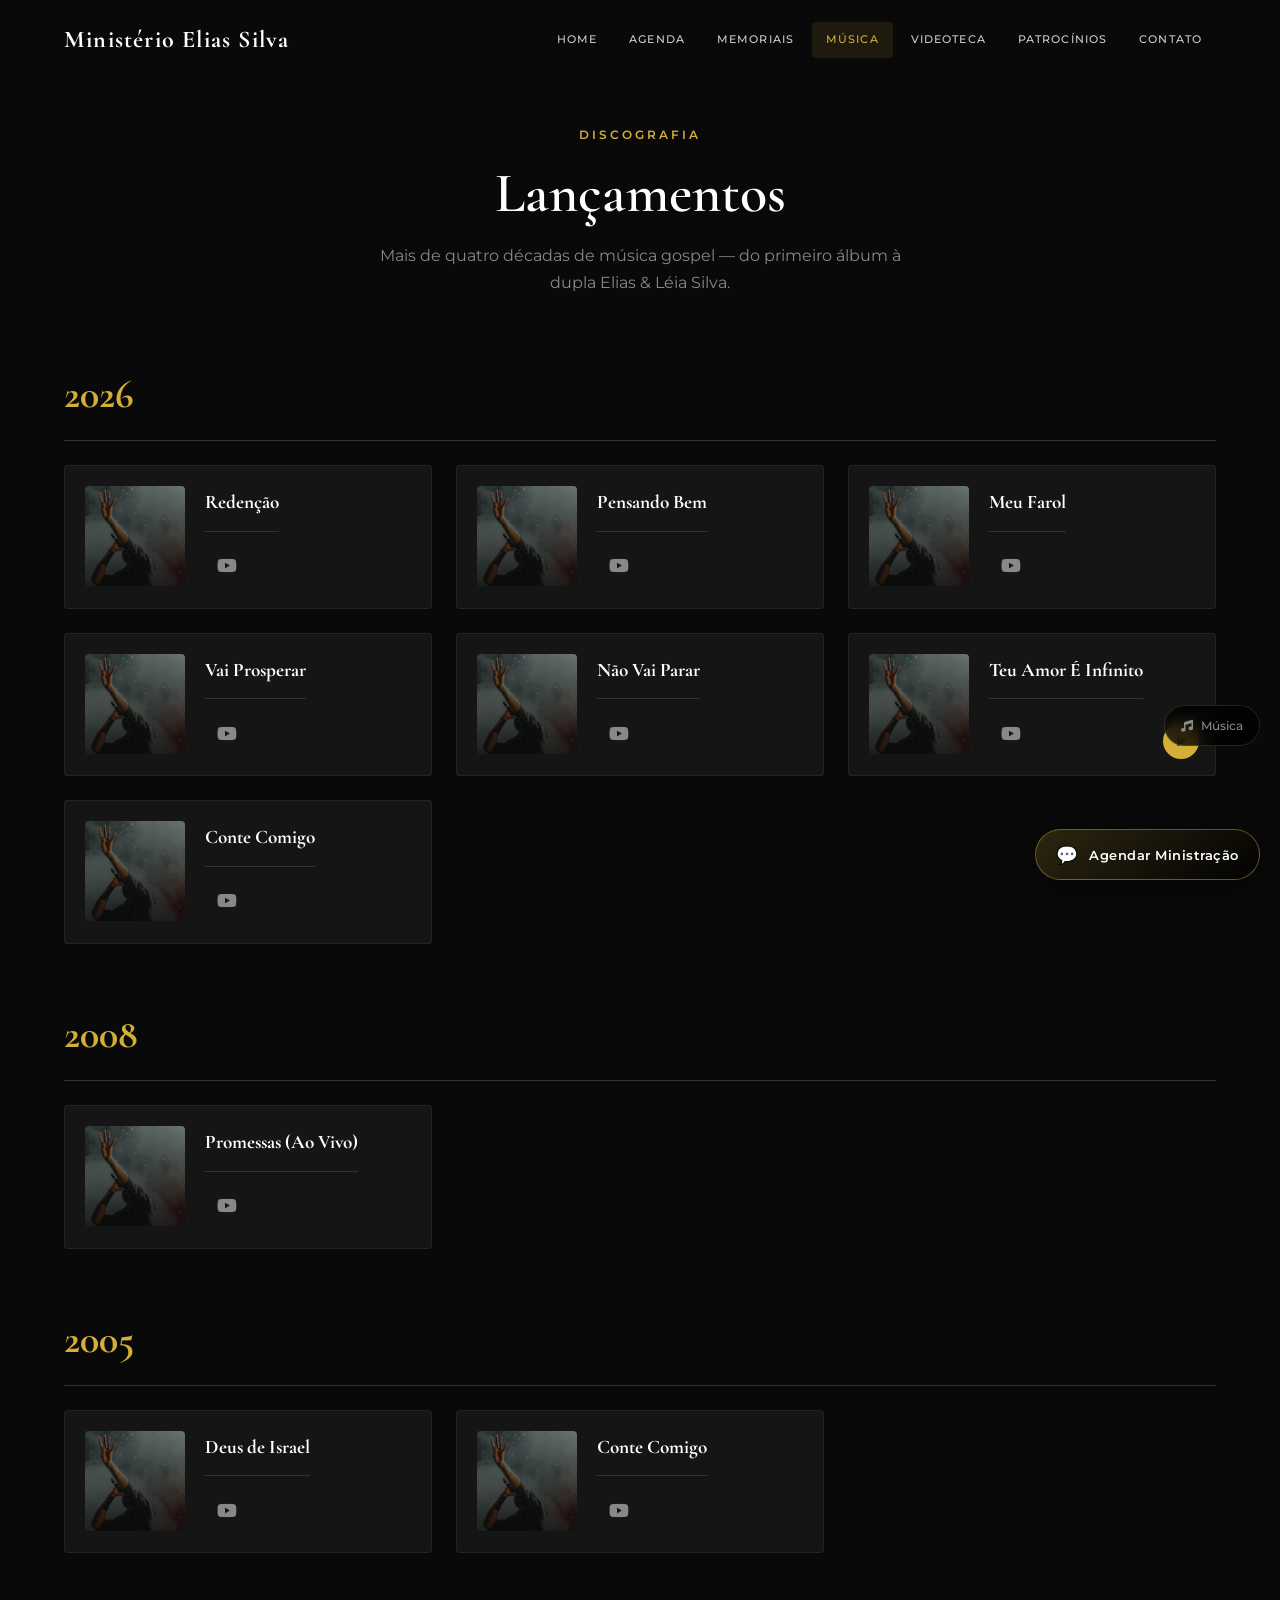
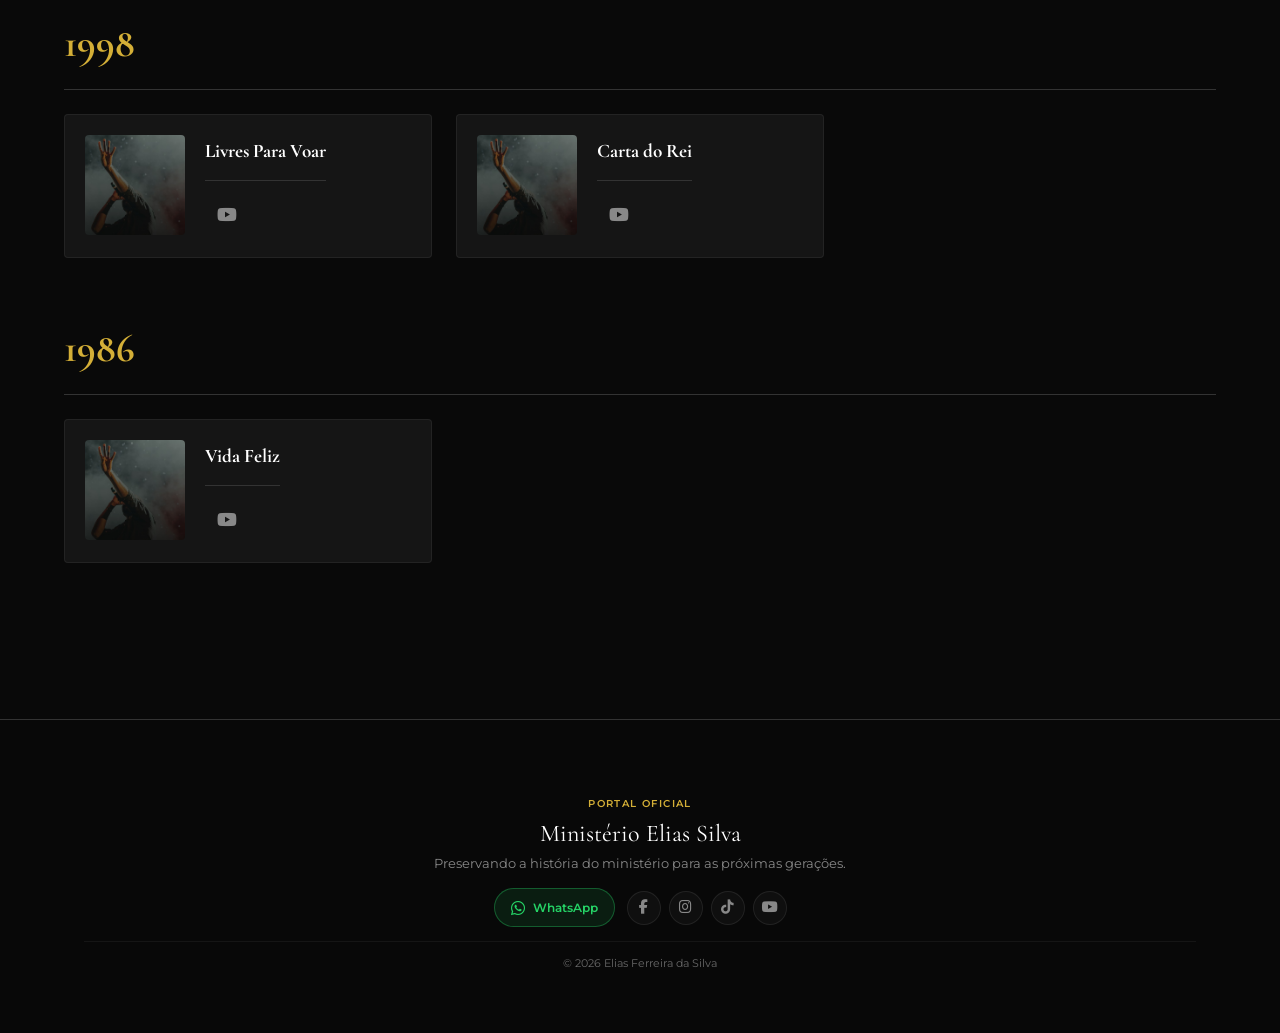
==== commit c7906af2: "Portal Ministério Elias Silva v1.0" ====
--- a/discografia.html
+++ b/discografia.html
@@ -24,12 +24,18 @@
 
   <link rel="stylesheet" href="css/responsive.css">
 
+  <link rel="stylesheet" href="css/experience.css">
+
+  <link rel="stylesheet" href="css/videoteca.css?v=4.3">
+
   <link rel="stylesheet" href="css/premium.css">
 
   <link rel="stylesheet" href="css/agenda-bot.css">
 
   <link rel="stylesheet" href="css/background-music.css">
 
+  <link rel="stylesheet" href="css/ads.css">
+
   <link rel="icon" href="assets/icons/favicon.svg" type="image/svg+xml">
 
 </head>
@@ -56,6 +62,8 @@
 
           <li><a href="videoteca.html" class="nav__link">Videoteca</a></li>
 
+          <li><a href="videoteca.html#videoteca-parcerias-section" class="nav__link">Patrocínios</a></li>
+
           <li><a href="index.html#contato" class="nav__link">Contato</a></li>
 
         </ul>
@@ -87,6 +95,8 @@
       </div>
 
       <div id="discografia-grid"></div>
+
+      <aside class="ad-slot ad-slot--wide" data-ad-slot="discografia-mid" hidden aria-label="Publicidade"></aside>
 
     </div>
 
@@ -121,15 +131,45 @@
 
 
 
+  <div class="video-modal" id="video-modal" aria-hidden="true">
+    <div class="video-modal__overlay"></div>
+    <div class="video-modal__content video-modal__content--cinema">
+      <button class="video-modal__close" aria-label="Fechar vídeo"><i class="fas fa-times"></i></button>
+      <div class="video-modal__layout">
+        <div class="video-modal__main">
+          <div class="video-modal__iframe-wrap">
+            <div id="video-player-host"></div>
+            <div id="video-modal-upnext" class="video-modal__upnext" aria-live="polite"></div>
+          </div>
+          <div class="video-modal__info">
+            <h3 id="video-modal-title"></h3>
+            <p id="video-modal-desc"></p>
+            <div id="video-modal-next"></div>
+            <div id="video-modal-related"></div>
+          </div>
+        </div>
+        <aside class="video-modal__aside">
+          <div id="video-modal-sheet"></div>
+        </aside>
+      </div>
+    </div>
+  </div>
+
+
+
   <script src="js/ministry.js"></script>
 
   <script src="services/adapters/jsonAdapter.js"></script>
 
   <script src="services/contentService.js"></script>
 
+  <script src="js/portal/videoService.js?v=4.3"></script>
+
+  <script src="js/portal/videoModal.js?v=4.3"></script>
+
   <script src="js/portal/render-helpers.js"></script>
 
-  <script src="js/portal/render-media.js"></script>
+  <script src="js/portal/render-media.js?v=4.4"></script>
 
   <script src="js/player.js"></script>
 
@@ -137,9 +177,11 @@
 
   <script src="js/portal/agenda-bot.js"></script>
 
-  <script src="js/portal/background-music.js"></script>
+  <script src="js/portal/background-music.js?v=4.0"></script>
 
   <script src="js/main.js"></script>
+
+  <script src="js/portal/ads.js?v=1.0"></script>
 
   <script>
 
--- a/css/experience.css
+++ b/css/experience.css
@@ -0,0 +1,836 @@
+/* ============================================
+   Experiência — Lançamentos, Mapa, Player
+   ============================================ */
+
+/* Hero dinâmico */
+.hero--dynamic .hero__video-wrap {
+  display: none;
+}
+
+#hero-slides {
+  position: absolute;
+  inset: 0;
+  z-index: 0;
+}
+
+.hero-slide {
+  position: absolute;
+  inset: 0;
+  background-size: cover;
+  background-position: center;
+  opacity: 0;
+  transition: opacity 1.5s ease;
+  display: block;
+  text-decoration: none;
+  color: inherit;
+}
+
+.hero-slide.active {
+  opacity: 1;
+}
+
+.hero-slide__label {
+  position: absolute;
+  bottom: 120px;
+  left: 50%;
+  transform: translateX(-50%);
+  padding: 8px 20px;
+  background: rgba(212, 175, 55, 0.2);
+  border: 1px solid var(--color-gold);
+  color: var(--color-gold);
+  font-size: 0.7rem;
+  font-weight: 600;
+  letter-spacing: 0.15em;
+  text-transform: uppercase;
+  border-radius: 20px;
+}
+
+/* Último lançamento */
+.lancamento-section {
+  padding: 0;
+  background: var(--color-bg);
+}
+
+.lancamento {
+  position: relative;
+  overflow: hidden;
+  min-height: 420px;
+}
+
+.lancamento__blur {
+  position: absolute;
+  inset: -20px;
+  background-size: cover;
+  background-position: center;
+  filter: blur(40px) brightness(0.35);
+  transform: scale(1.1);
+}
+
+.lancamento__inner {
+  position: relative;
+  z-index: 2;
+  display: grid;
+  grid-template-columns: 1fr 1fr;
+  gap: 48px;
+  align-items: center;
+  padding: 80px 24px;
+}
+
+.lancamento__thumb {
+  position: relative;
+  border-radius: var(--radius);
+  overflow: hidden;
+  box-shadow: 0 24px 60px rgba(0, 0, 0, 0.6);
+  border: 1px solid rgba(212, 175, 55, 0.3);
+}
+
+.lancamento__thumb img {
+  width: 100%;
+  aspect-ratio: 16/9;
+  object-fit: cover;
+}
+
+.lancamento__badge {
+  position: absolute;
+  top: 16px;
+  left: 16px;
+  background: #b71c1c;
+  color: white;
+  font-size: 0.65rem;
+  font-weight: 700;
+  letter-spacing: 0.12em;
+  text-transform: uppercase;
+  padding: 6px 14px;
+  border-radius: 4px;
+  box-shadow: 0 4px 12px rgba(229, 57, 53, 0.5);
+}
+
+.lancamento__title {
+  font-family: var(--font-display);
+  font-size: clamp(2rem, 4vw, 3rem);
+  color: var(--color-white);
+  margin-bottom: 8px;
+}
+
+.lancamento__year {
+  color: var(--color-gray);
+  margin-bottom: 32px;
+}
+
+.lancamento__actions {
+  display: flex;
+  flex-wrap: wrap;
+  gap: 16px;
+}
+
+.btn--lg {
+  padding: 18px 40px;
+  font-size: 0.9rem;
+}
+
+/* Discografia */
+.discografia-year {
+  margin-bottom: 56px;
+}
+
+.discografia-year__label {
+  font-family: var(--font-display);
+  font-size: 2.5rem;
+  color: var(--color-gold);
+  margin-bottom: 24px;
+  padding-bottom: 12px;
+  border-bottom: 1px solid var(--color-gray-dark);
+}
+
+.discografia-year__grid {
+  display: grid;
+  grid-template-columns: repeat(auto-fill, minmax(280px, 1fr));
+  gap: 24px;
+}
+
+.disc-card {
+  display: flex;
+  gap: 20px;
+  background: var(--color-bg-card);
+  border: 1px solid rgba(255, 255, 255, 0.06);
+  border-radius: var(--radius);
+  padding: 20px;
+  transition: all var(--transition);
+  position: relative;
+}
+
+.disc-card:hover {
+  border-color: rgba(212, 175, 55, 0.3);
+  transform: translateY(-4px);
+}
+
+.disc-card--playable {
+  cursor: pointer;
+}
+
+.disc-card__play-overlay {
+  position: absolute;
+  inset: 0;
+  display: flex;
+  align-items: center;
+  justify-content: center;
+  background: rgba(0, 0, 0, 0.35);
+  opacity: 0;
+  transition: opacity 0.3s ease;
+  border-radius: var(--radius);
+  color: #fff;
+  font-size: 1.25rem;
+}
+
+.disc-card--playable:hover .disc-card__play-overlay,
+.disc-card--playable:focus-visible .disc-card__play-overlay {
+  opacity: 1;
+}
+
+.disc-card__stream {
+  font-size: 0.8rem;
+  color: var(--color-gray);
+  display: inline-flex;
+  align-items: center;
+  gap: 8px;
+  min-height: 44px;
+  min-width: 44px;
+  padding: 8px 12px;
+  background: none;
+  border: none;
+  cursor: pointer;
+}
+
+.disc-card__stream:hover {
+  color: var(--color-gold);
+}
+
+.disc-card__stream--yt {
+  font-size: 1.1rem;
+}
+
+.disc-card__cover {
+  flex-shrink: 0;
+  width: 100px;
+  position: relative;
+}
+
+.disc-card__cover img {
+  width: 100px;
+  height: 100px;
+  object-fit: cover;
+  border-radius: var(--radius);
+}
+
+.disc-card__title {
+  font-family: var(--font-display);
+  font-size: 1.2rem;
+  color: var(--color-white);
+  margin-bottom: 12px;
+}
+
+.disc-card__line {
+  border: none;
+  border-top: 1px solid var(--color-gray-dark);
+  margin-bottom: 12px;
+}
+
+.disc-card__links {
+  display: flex;
+  flex-direction: column;
+  gap: 8px;
+}
+
+.disc-card__links a {
+  font-size: 0.8rem;
+  color: var(--color-gray);
+  display: inline-flex;
+  align-items: center;
+  gap: 8px;
+  min-height: 44px;
+  min-width: 44px;
+  padding: 8px 12px;
+  text-decoration: underline;
+  text-underline-offset: 3px;
+}
+
+.disc-card__links a:hover {
+  color: var(--color-gold);
+}
+
+.disc-card__play {
+  position: absolute;
+  bottom: 16px;
+  right: 16px;
+  width: 36px;
+  height: 36px;
+  border-radius: 50%;
+  background: var(--color-gold);
+  color: var(--color-bg);
+  display: flex;
+  align-items: center;
+  justify-content: center;
+  font-size: 0.75rem;
+}
+
+/* Videografia */
+.video-filters {
+  display: flex;
+  flex-wrap: wrap;
+  gap: 10px;
+  justify-content: center;
+  margin-bottom: 40px;
+}
+
+.video-filters button {
+  padding: 10px 20px;
+  font-size: 0.7rem;
+  font-weight: 600;
+  letter-spacing: 0.08em;
+  text-transform: uppercase;
+  color: var(--color-gray);
+  border: 1px solid var(--color-gray-dark);
+  border-radius: 30px;
+  background: transparent;
+  cursor: pointer;
+  transition: all var(--transition);
+}
+
+.video-filters button.active,
+.video-filters button:hover {
+  background: var(--color-gold);
+  color: var(--color-bg);
+  border-color: var(--color-gold);
+}
+
+.videografia-grid {
+  display: grid;
+  grid-template-columns: repeat(auto-fill, minmax(280px, 1fr));
+  gap: 24px;
+}
+
+.video-card-dynamic {
+  position: relative;
+  aspect-ratio: 16/9;
+  border: none;
+  padding: 0;
+  border-radius: var(--radius);
+  overflow: hidden;
+  cursor: pointer;
+  width: 100%;
+}
+
+.video-card-dynamic--destaque {
+  grid-column: 1 / -1;
+  max-height: 400px;
+}
+
+.video-card-dynamic img {
+  width: 100%;
+  height: 100%;
+  object-fit: cover;
+  transition: transform 0.6s ease;
+}
+
+.video-card-dynamic:hover img {
+  transform: scale(1.06);
+}
+
+.video-card__novo {
+  display: inline-block;
+  margin-top: 8px;
+  padding: 2px 10px;
+  background: #b71c1c;
+  color: white;
+  font-size: 0.65rem;
+  font-style: normal;
+  letter-spacing: 0.1em;
+  text-transform: uppercase;
+  border-radius: 3px;
+}
+
+/* Memorial mapa */
+.memorial-layout {
+  display: grid;
+  grid-template-columns: 1fr 320px;
+  gap: 40px;
+  align-items: start;
+}
+
+.memorial-map-wrap {
+  position: relative;
+  aspect-ratio: 4/3;
+  background: var(--color-bg-card);
+  border: 1px solid rgba(212, 175, 55, 0.15);
+  border-radius: var(--radius);
+  overflow: hidden;
+}
+
+.memorial-map-wrap::before {
+  content: '🇧🇷';
+  position: absolute;
+  font-size: 8rem;
+  opacity: 0.06;
+  top: 50%;
+  left: 50%;
+  transform: translate(-50%, -50%);
+  pointer-events: none;
+}
+
+#memorial-map {
+  position: relative;
+  width: 100%;
+  height: 100%;
+  min-height: 360px;
+}
+
+.map-pin {
+  position: absolute;
+  transform: translate(-50%, -50%);
+  background: none;
+  border: none;
+  cursor: pointer;
+  padding: 0;
+  z-index: 2;
+}
+
+.map-pin__dot {
+  display: block;
+  width: 14px;
+  height: 14px;
+  background: var(--color-gold);
+  border-radius: 50%;
+  box-shadow: 0 0 0 4px rgba(212, 175, 55, 0.3), 0 0 20px rgba(212, 175, 55, 0.5);
+  animation: pinPulse 2s ease infinite;
+}
+
+.map-pin--done .map-pin__dot {
+  background: #6fcf97;
+  box-shadow: 0 0 0 4px rgba(111, 207, 151, 0.3);
+}
+
+.map-pin__label {
+  display: block;
+  margin-top: 6px;
+  font-size: 0.65rem;
+  font-weight: 600;
+  color: var(--color-white);
+  white-space: nowrap;
+  text-shadow: 0 2px 8px rgba(0, 0, 0, 0.9);
+  opacity: 0;
+  transition: opacity var(--transition);
+}
+
+.map-pin:hover .map-pin__label {
+  opacity: 1;
+}
+
+@keyframes pinPulse {
+  0%, 100% { transform: scale(1); }
+  50% { transform: scale(1.2); }
+}
+
+.memorial-state {
+  margin-bottom: 24px;
+}
+
+.memorial-state__uf {
+  font-size: 1rem;
+  color: var(--color-white);
+  margin-bottom: 12px;
+  display: flex;
+  align-items: center;
+  gap: 8px;
+}
+
+.memorial-state__uf small {
+  color: var(--color-gray);
+  font-weight: 400;
+}
+
+.memorial-state__cities {
+  list-style: none;
+}
+
+.memorial-city {
+  display: flex;
+  align-items: center;
+  gap: 10px;
+  width: 100%;
+  padding: 12px 16px;
+  background: var(--color-bg-card);
+  border: 1px solid rgba(255, 255, 255, 0.05);
+  border-radius: var(--radius);
+  margin-bottom: 8px;
+  color: var(--color-gray-light);
+  font-size: 0.9rem;
+  cursor: pointer;
+  transition: all var(--transition);
+  text-align: left;
+}
+
+.memorial-city:hover {
+  border-color: var(--color-gold);
+  color: var(--color-gold);
+  padding-left: 20px;
+}
+
+.memorial-city i {
+  color: var(--color-gold);
+}
+
+.memorial-city__done {
+  margin-left: auto;
+  color: #6fcf97;
+}
+
+#memorial-panel {
+  position: fixed;
+  top: 0;
+  right: -100%;
+  width: 100%;
+  max-width: 400px;
+  height: 100vh;
+  background: rgba(9, 9, 9, 0.98);
+  border-left: 1px solid rgba(212, 175, 55, 0.2);
+  padding: 80px 32px 32px;
+  z-index: 2000;
+  transition: right var(--transition);
+  overflow-y: auto;
+}
+
+#memorial-panel.active {
+  right: 0;
+}
+
+.memorial-panel__close {
+  position: absolute;
+  top: 24px;
+  right: 24px;
+  font-size: 1.3rem;
+  color: var(--color-white);
+  background: none;
+  border: none;
+  cursor: pointer;
+}
+
+.memorial-panel__church {
+  font-family: var(--font-display);
+  font-size: 1.3rem;
+  color: var(--color-gold);
+  margin-bottom: 16px;
+}
+
+.memorial-panel__pastor,
+.memorial-panel__date,
+.memorial-panel__tipo {
+  font-size: 0.9rem;
+  color: var(--color-gray);
+  margin-bottom: 8px;
+}
+
+.memorial-panel__quote {
+  font-family: var(--font-display);
+  font-style: italic;
+  font-size: 1.1rem;
+  color: var(--color-gray-light);
+  border-left: 3px solid var(--color-gold);
+  padding-left: 16px;
+  margin: 24px 0;
+}
+
+.memorial-panel__meta {
+  display: flex;
+  gap: 16px;
+  margin-bottom: 24px;
+  font-size: 0.8rem;
+  color: var(--color-gray);
+}
+
+.memorial-panel__badge {
+  color: #6fcf97;
+}
+
+/* Números do ministério */
+.ministry-stats {
+  display: grid;
+  grid-template-columns: repeat(auto-fit, minmax(160px, 1fr));
+  gap: 32px;
+  text-align: center;
+}
+
+.ministry-stat__number {
+  display: block;
+  font-family: var(--font-display);
+  font-size: 3rem;
+  font-weight: 700;
+  color: var(--color-gold);
+  line-height: 1;
+}
+
+.ministry-stat__label {
+  font-size: 0.75rem;
+  letter-spacing: 0.08em;
+  text-transform: uppercase;
+  color: var(--color-gray);
+  margin-top: 12px;
+  display: block;
+}
+
+/* Linha do tempo história */
+.historia-timeline {
+  position: relative;
+  max-width: 700px;
+  margin: 0 auto;
+  padding-left: 40px;
+}
+
+.historia-timeline::before {
+  content: '';
+  position: absolute;
+  left: 8px;
+  top: 0;
+  bottom: 0;
+  width: 2px;
+  background: linear-gradient(to bottom, var(--color-gold), var(--color-gray-dark));
+}
+
+.historia-item {
+  position: relative;
+  margin-bottom: 40px;
+  padding-left: 24px;
+}
+
+.historia-item::before {
+  content: '';
+  position: absolute;
+  left: -36px;
+  top: 8px;
+  width: 12px;
+  height: 12px;
+  background: var(--color-gold);
+  border-radius: 50%;
+  box-shadow: 0 0 0 4px var(--color-bg);
+}
+
+.historia-item__year {
+  font-family: var(--font-display);
+  font-size: 2rem;
+  font-weight: 700;
+  color: var(--color-gold);
+  display: block;
+  margin-bottom: 8px;
+}
+
+.historia-item__content h4 {
+  color: var(--color-white);
+  font-size: 1.1rem;
+  margin-bottom: 8px;
+}
+
+.historia-item__content p {
+  color: var(--color-gray);
+  font-size: 0.9rem;
+}
+
+/* Testemunhos com foto */
+.testemunhos-grid {
+  display: grid;
+  grid-template-columns: repeat(auto-fit, minmax(300px, 1fr));
+  gap: 24px;
+}
+
+.testemunho-card {
+  background: var(--color-bg-card);
+  border: 1px solid rgba(255, 255, 255, 0.06);
+  border-radius: var(--radius);
+  padding: 32px;
+  text-align: center;
+}
+
+.testemunho-card__photo {
+  width: 80px;
+  height: 80px;
+  border-radius: 50%;
+  object-fit: cover;
+  margin: 0 auto 20px;
+  border: 3px solid var(--color-gold);
+}
+
+.testemunho-card__avatar {
+  display: flex;
+  align-items: center;
+  justify-content: center;
+  width: 80px;
+  height: 80px;
+  border-radius: 50%;
+  margin: 0 auto 20px;
+  border: 3px solid var(--color-gold);
+  background: rgba(212, 175, 55, 0.12);
+  color: var(--color-gold);
+  font-family: var(--font-display);
+  font-size: 2rem;
+  font-weight: 600;
+}
+
+.testemunho-card__text {
+  font-family: var(--font-display);
+  font-style: italic;
+  font-size: 1.1rem;
+  color: var(--color-gray-light);
+  margin-bottom: 20px;
+  line-height: 1.6;
+}
+
+.testemunho-card footer strong {
+  display: block;
+  color: var(--color-white);
+  margin-bottom: 4px;
+}
+
+.testemunho-card footer span {
+  font-size: 0.8rem;
+  color: var(--color-gray);
+}
+
+/* Convite ministrar */
+.convite-section {
+  background: linear-gradient(135deg, rgba(212, 175, 55, 0.12), rgba(9, 9, 9, 0.9));
+  border-top: 1px solid rgba(212, 175, 55, 0.2);
+  border-bottom: 1px solid rgba(212, 175, 55, 0.2);
+}
+
+.convite-card {
+  max-width: 800px;
+  margin: 0 auto;
+  text-align: center;
+  padding: 60px 24px;
+}
+
+.convite-card__icon {
+  font-size: 3rem;
+  color: var(--color-gold);
+  margin-bottom: 24px;
+}
+
+.convite-card h2 {
+  font-family: var(--font-display);
+  font-size: clamp(1.8rem, 4vw, 2.5rem);
+  color: var(--color-white);
+  margin-bottom: 16px;
+  line-height: 1.3;
+}
+
+.convite-card p {
+  color: var(--color-gray);
+  margin-bottom: 32px;
+  max-width: 560px;
+  margin-left: auto;
+  margin-right: auto;
+}
+
+.btn--whatsapp-lg {
+  background: #128C7E;
+  color: white;
+  border: 2px solid #128C7E;
+  padding: 18px 48px;
+  font-size: 0.95rem;
+}
+
+.btn--whatsapp-lg:hover {
+  background: transparent;
+  color: #128C7E;
+}
+
+/* Now Playing */
+.now-playing {
+  position: fixed;
+  bottom: 0;
+  left: 0;
+  right: 0;
+  height: 72px;
+  background: rgba(15, 15, 15, 0.97);
+  backdrop-filter: blur(20px);
+  border-top: 1px solid rgba(212, 175, 55, 0.2);
+  display: flex;
+  align-items: center;
+  justify-content: center;
+  gap: 24px;
+  padding: 0 24px;
+  z-index: 1500;
+  transform: translateY(100%);
+  transition: transform var(--transition);
+}
+
+.now-playing.visible {
+  transform: translateY(0);
+}
+
+body.has-now-playing {
+  padding-bottom: 72px;
+}
+
+.now-playing__label {
+  font-size: 0.65rem;
+  letter-spacing: 0.15em;
+  text-transform: uppercase;
+  color: var(--color-gold);
+}
+
+.now-playing__title {
+  font-size: 0.95rem;
+  color: var(--color-white);
+  min-width: 180px;
+}
+
+.now-playing__controls {
+  display: flex;
+  align-items: center;
+  gap: 16px;
+}
+
+.now-playing__controls button {
+  width: 40px;
+  height: 40px;
+  border-radius: 50%;
+  background: var(--color-gold);
+  color: var(--color-bg);
+  border: none;
+  cursor: pointer;
+  display: flex;
+  align-items: center;
+  justify-content: center;
+}
+
+.now-playing__prev,
+.now-playing__next {
+  background: transparent !important;
+  color: var(--color-gray-light) !important;
+  font-size: 0.9rem;
+}
+
+@media screen and (max-width: 768px) {
+  .lancamento__inner {
+    grid-template-columns: 1fr;
+    padding: 48px 24px;
+  }
+
+  .memorial-layout {
+    grid-template-columns: 1fr;
+  }
+
+  #memorial-panel {
+    max-width: 100%;
+  }
+
+  .now-playing {
+    flex-wrap: wrap;
+    height: auto;
+    padding: 12px 16px;
+    gap: 12px;
+  }
+
+  body.has-now-playing {
+    padding-bottom: 100px;
+  }
+}
--- a/css/videoteca.css
+++ b/css/videoteca.css
@@ -0,0 +1,1125 @@
+/* Videoteca — catálogo cinematográfico */
+
+.lancamento-section {
+  padding: 0;
+}
+
+/* ---- Banner principal (home) ---- */
+.videoteca-cinema {
+  width: 100%;
+  background: #050505;
+}
+
+.videoteca-cinema__screen {
+  display: block;
+  width: 100%;
+  border: none;
+  padding: 0;
+  position: relative;
+  line-height: 0;
+  cursor: pointer;
+  background: #050505;
+}
+
+.videoteca-cinema__media {
+  display: block;
+  width: 100%;
+  aspect-ratio: 16 / 9;
+  overflow: hidden;
+  background: #050505;
+  position: relative;
+}
+
+.videoteca-cinema__media img {
+  width: 100%;
+  height: 100%;
+  object-fit: cover;
+  object-position: center center;
+}
+
+.videoteca-cinema__caption {
+  position: absolute;
+  left: 0;
+  right: 0;
+  bottom: 0;
+  z-index: 2;
+  padding: 48px 20px 18px;
+  background: linear-gradient(to top, rgba(9, 9, 9, 0.92) 0%, rgba(9, 9, 9, 0.45) 55%, transparent 100%);
+  pointer-events: none;
+}
+
+.videoteca-cinema__caption-title {
+  display: block;
+  font-family: var(--font-display);
+  font-size: clamp(1.25rem, 4.5vw, 1.75rem);
+  font-weight: 600;
+  color: var(--color-white);
+  line-height: 1.2;
+}
+
+.videoteca-cinema__title--home {
+  font-size: clamp(1.35rem, 3.5vw, 2rem);
+  margin-top: 8px;
+  margin-bottom: 0;
+}
+
+@media (min-width: 769px) {
+  .videoteca-cinema--home .videoteca-cinema__caption {
+    display: none;
+  }
+}
+
+.videoteca-cinema__shade {
+  position: absolute;
+  inset: 0;
+  z-index: 1;
+  background:
+    linear-gradient(to bottom, rgba(9, 9, 9, 0.55) 0%, transparent 28%),
+    linear-gradient(to top, rgba(9, 9, 9, 0.95) 0%, rgba(9, 9, 9, 0.45) 42%, transparent 72%);
+  pointer-events: none;
+}
+
+.videoteca-cinema__play {
+  position: absolute;
+  left: 50%;
+  top: 50%;
+  transform: translate(-50%, -50%);
+  z-index: 2;
+  display: inline-flex;
+  align-items: center;
+  gap: 14px;
+  padding: 16px 32px;
+  background: rgba(204, 0, 0, 0.92);
+  color: #fff;
+  font-weight: 700;
+  font-size: 1rem;
+  letter-spacing: 0.04em;
+  text-transform: uppercase;
+  border-radius: 4px;
+  box-shadow: 0 8px 32px rgba(0,0,0,0.5);
+  opacity: 0;
+  white-space: nowrap;
+  transition: opacity 0.35s ease, transform 0.35s ease;
+}
+
+.videoteca-cinema--home .videoteca-cinema__play {
+  justify-content: center;
+}
+
+.videoteca-cinema__screen:hover .videoteca-cinema__play {
+  opacity: 1;
+  transform: translate(-50%, -50%) scale(1.03);
+}
+
+.videoteca-cinema__info {
+  padding: 20px 24px 28px;
+}
+
+.videoteca-cinema__info--compact {
+  padding: 14px 24px 18px;
+}
+
+.videoteca-cinema__info-row {
+  display: flex;
+  flex-wrap: wrap;
+  align-items: center;
+  gap: 12px 16px;
+}
+
+.videoteca-cinema__info--compact .videoteca-cinema__badge {
+  margin-bottom: 0;
+}
+
+.videoteca-cinema__info--compact .videoteca-cinema__meta {
+  margin-bottom: 0;
+}
+
+.visually-hidden {
+  position: absolute;
+  width: 1px;
+  height: 1px;
+  padding: 0;
+  margin: -1px;
+  overflow: hidden;
+  clip: rect(0, 0, 0, 0);
+  white-space: nowrap;
+  border: 0;
+}
+
+.videoteca-cinema__badge {
+  display: inline-block;
+  background: #b71c1c;
+  color: #fff;
+  font-size: 0.65rem;
+  font-weight: 700;
+  letter-spacing: 0.12em;
+  text-transform: uppercase;
+  padding: 6px 14px;
+  border-radius: 4px;
+  margin-bottom: 12px;
+}
+
+.videoteca-cinema__title {
+  font-family: var(--font-display);
+  font-size: clamp(1.8rem, 4vw, 3rem);
+  color: var(--color-white);
+  margin-bottom: 12px;
+}
+
+.videoteca-cinema__desc {
+  color: var(--color-gray);
+  font-style: italic;
+  line-height: 1.7;
+  max-width: 640px;
+  margin-bottom: 12px;
+}
+
+.videoteca-cinema__meta {
+  color: var(--color-gray);
+  font-size: 0.88rem;
+  margin-bottom: 20px;
+}
+
+/* ---- Canal oficial ---- */
+.videoteca-channel {
+  display: flex;
+  align-items: center;
+  justify-content: space-between;
+  gap: 20px;
+  flex-wrap: wrap;
+  padding: 20px 24px;
+  margin-bottom: 32px;
+  border-radius: 12px;
+  border: 1px solid var(--color-gray-dark);
+  background: linear-gradient(135deg, rgba(204,0,0,0.08), rgba(212,175,55,0.05));
+}
+
+.videoteca-channel__brand {
+  display: flex;
+  align-items: center;
+  gap: 16px;
+}
+
+.videoteca-channel__icon {
+  font-size: 2rem;
+  line-height: 1;
+}
+
+.videoteca-channel__label {
+  display: block;
+  color: var(--color-white);
+  font-size: 1rem;
+}
+
+.videoteca-channel__handle {
+  display: block;
+  color: var(--color-gray);
+  font-size: 0.85rem;
+}
+
+/* ---- Carrosséis ---- */
+.videoteca-carousel,
+.videoteca-playlist {
+  margin-bottom: 48px;
+}
+
+#lancamentos .videoteca-carousel {
+  margin-bottom: 0;
+  padding: 8px 0 32px;
+}
+
+#lancamentos .videoteca-card__title {
+  font-family: var(--font-display);
+  font-size: 0.88rem;
+  font-weight: 600;
+  color: var(--color-white);
+}
+
+#lancamentos .videoteca-card__thumb img {
+  object-fit: cover;
+}
+
+.videoteca-carousel__header,
+.videoteca-playlist__header {
+  display: flex;
+  align-items: center;
+  justify-content: space-between;
+  gap: 16px;
+  margin-bottom: 16px;
+}
+
+.videoteca-carousel__title,
+.videoteca-playlist__title {
+  font-family: var(--font-display);
+  font-size: 1.35rem;
+  color: var(--color-white);
+  margin: 0;
+}
+
+.videoteca-carousel__nav {
+  display: flex;
+  gap: 8px;
+}
+
+.videoteca-carousel__btn {
+  width: 36px;
+  height: 36px;
+  border-radius: 50%;
+  border: 1px solid var(--color-gray-dark);
+  background: rgba(255,255,255,0.04);
+  color: var(--color-white);
+  cursor: pointer;
+  transition: border-color 0.25s, background 0.25s;
+}
+
+.videoteca-carousel__btn:hover {
+  border-color: var(--color-gold);
+  background: rgba(212,175,55,0.1);
+}
+
+.videoteca-carousel__track,
+.videoteca-playlist__track {
+  display: flex;
+  gap: 16px;
+  overflow-x: auto;
+  scroll-snap-type: x mandatory;
+  -webkit-overflow-scrolling: touch;
+  scrollbar-width: none;
+  padding-bottom: 8px;
+}
+
+.videoteca-carousel__track::-webkit-scrollbar,
+.videoteca-playlist__track::-webkit-scrollbar {
+  display: none;
+}
+
+/* ---- Cards ---- */
+.videoteca-card {
+  border-radius: 10px;
+  overflow: hidden;
+  background: var(--color-bg-card, #141414);
+  border: 1px solid var(--color-gray-dark);
+  cursor: pointer;
+  transition: transform 0.35s ease, box-shadow 0.35s ease;
+}
+
+button.videoteca-card {
+  display: block;
+  width: 100%;
+  padding: 0;
+  margin: 0;
+  text-align: left;
+  font: inherit;
+  color: inherit;
+  appearance: none;
+  -webkit-appearance: none;
+}
+
+button.videoteca-card--compact {
+  width: auto;
+  flex: 0 0 220px;
+}
+
+.videoteca-card--compact {
+  flex: 0 0 220px;
+  scroll-snap-align: start;
+}
+
+.videoteca-card:hover {
+  transform: translateY(-4px);
+  box-shadow: 0 16px 40px rgba(0,0,0,0.4);
+}
+
+.videoteca-card__thumb {
+  position: relative;
+  aspect-ratio: 16/9;
+  overflow: hidden;
+}
+
+.videoteca-card__thumb img {
+  width: 100%;
+  height: 100%;
+  object-fit: cover;
+  transition: transform 0.5s ease;
+}
+
+.videoteca-card:hover .videoteca-card__thumb img {
+  transform: scale(1.08);
+}
+
+.videoteca-card__play {
+  position: absolute;
+  inset: 0;
+  display: flex;
+  align-items: center;
+  justify-content: center;
+  background: rgba(0,0,0,0.25);
+  opacity: 0;
+  transition: opacity 0.3s ease;
+}
+
+.videoteca-card__play i {
+  width: 44px;
+  height: 44px;
+  border-radius: 50%;
+  background: #cc0000;
+  color: #fff;
+  display: flex;
+  align-items: center;
+  justify-content: center;
+  font-size: 0.85rem;
+  padding-left: 3px;
+  box-shadow: 0 0 20px rgba(204,0,0,0.45);
+}
+
+.videoteca-card:hover .videoteca-card__play {
+  opacity: 1;
+}
+
+.videoteca-card__badge {
+  position: absolute;
+  top: 8px;
+  left: 8px;
+  background: #b71c1c;
+  color: #fff;
+  font-size: 0.6rem;
+  font-weight: 700;
+  letter-spacing: 0.1em;
+  text-transform: uppercase;
+  padding: 4px 10px;
+  border-radius: 3px;
+}
+
+.videoteca-card__title {
+  font-size: 0.9rem;
+  color: var(--color-white);
+  padding: 10px 12px 4px;
+  line-height: 1.35;
+}
+
+.videoteca-card__meta {
+  font-size: 0.72rem;
+  color: var(--color-gray);
+  padding: 0 12px 12px;
+}
+
+/* ---- Clipes Amigos (artistas parceiros) ---- */
+.videoteca-amigos-wrap {
+  margin-top: 48px;
+}
+
+.videoteca-amigos {
+  padding: 40px 0 56px;
+  border-top: 1px solid var(--color-gray-dark);
+}
+
+.videoteca-amigos__header {
+  max-width: 720px;
+  margin-bottom: 32px;
+}
+
+.videoteca-amigos__title {
+  font-family: var(--font-display);
+  font-size: clamp(1.5rem, 3vw, 2rem);
+  color: var(--color-white);
+  margin-bottom: 14px;
+}
+
+.videoteca-amigos__intro {
+  color: var(--color-gray);
+  line-height: 1.75;
+  font-size: 0.95rem;
+}
+
+.videoteca-amigos__grid {
+  display: grid;
+  grid-template-columns: repeat(auto-fill, minmax(240px, 1fr));
+  gap: 24px;
+}
+
+.videoteca-amigo-card {
+  display: flex;
+  flex-direction: column;
+  border-radius: 12px;
+  overflow: hidden;
+  background: var(--color-bg-card, #141414);
+  border: 1px solid var(--color-gray-dark);
+  cursor: pointer;
+  text-align: left;
+  transition: transform 0.35s ease, box-shadow 0.35s ease, border-color 0.35s ease;
+}
+
+.videoteca-amigo-card:hover {
+  transform: translateY(-4px);
+  box-shadow: 0 16px 40px rgba(0, 0, 0, 0.4);
+  border-color: rgba(212, 175, 55, 0.35);
+}
+
+.videoteca-amigo-card__thumb {
+  position: relative;
+  aspect-ratio: 16 / 9;
+  overflow: hidden;
+  background: #050505;
+}
+
+.videoteca-amigo-card__thumb img {
+  width: 100%;
+  height: 100%;
+  object-fit: cover;
+  transition: transform 0.5s ease;
+}
+
+.videoteca-amigo-card:hover .videoteca-amigo-card__thumb img {
+  transform: scale(1.06);
+}
+
+.videoteca-amigo-card__play {
+  position: absolute;
+  inset: 0;
+  display: flex;
+  align-items: center;
+  justify-content: center;
+  background: rgba(0, 0, 0, 0.28);
+  opacity: 0;
+  transition: opacity 0.3s ease;
+}
+
+.videoteca-amigo-card__play i {
+  width: 44px;
+  height: 44px;
+  border-radius: 50%;
+  background: #cc0000;
+  color: #fff;
+  display: flex;
+  align-items: center;
+  justify-content: center;
+  font-size: 0.85rem;
+  padding-left: 3px;
+}
+
+.videoteca-amigo-card:hover .videoteca-amigo-card__play {
+  opacity: 1;
+}
+
+.videoteca-amigo-card__body {
+  padding: 18px 18px 20px;
+  display: flex;
+  flex-direction: column;
+  gap: 6px;
+  flex: 1;
+}
+
+.videoteca-amigo-card__title {
+  font-family: var(--font-display);
+  font-size: 1.15rem;
+  color: var(--color-white);
+  line-height: 1.3;
+}
+
+.videoteca-amigo-card__artist {
+  font-size: 0.82rem;
+  color: var(--color-gold);
+  letter-spacing: 0.04em;
+}
+
+.videoteca-amigo-card__cta {
+  display: inline-flex;
+  align-items: center;
+  gap: 8px;
+  margin-top: auto;
+  padding-top: 12px;
+  font-size: 0.78rem;
+  font-weight: 600;
+  letter-spacing: 0.06em;
+  text-transform: uppercase;
+  color: var(--color-white);
+}
+
+.videoteca-amigo-card__cta i {
+  color: #cc0000;
+  font-size: 0.7rem;
+}
+
+.videoteca-parcerias {
+  border-top-color: rgba(212, 175, 55, 0.2);
+}
+
+.videoteca-parcerias .videoteca-amigos__grid {
+  grid-template-columns: 1fr;
+  gap: 14px;
+  max-width: 420px;
+}
+
+.videoteca-parcerias video {
+  display: none !important;
+}
+
+.videoteca-parceria-card {
+  display: block;
+  width: 100%;
+  border: none;
+  padding: 0;
+  border-radius: 12px;
+  overflow: hidden;
+  cursor: pointer;
+  text-align: left;
+  background: transparent;
+  transition: transform 0.3s ease, box-shadow 0.3s ease;
+}
+
+.videoteca-parceria-card:hover,
+.videoteca-parceria-card:focus-visible {
+  transform: translateY(-2px);
+  box-shadow: 0 12px 28px rgba(0, 0, 0, 0.35);
+}
+
+.videoteca-parceria-card__panel {
+  display: flex;
+  flex-direction: column;
+  align-items: flex-start;
+  gap: 8px;
+  padding: 18px 16px;
+  border-radius: 12px;
+  border: 1px solid rgba(212, 175, 55, 0.28);
+  background:
+    radial-gradient(circle at 100% 0%, rgba(212, 175, 55, 0.1) 0%, transparent 42%),
+    linear-gradient(165deg, #1a1a1a 0%, #101010 100%);
+}
+
+.videoteca-parceria-card__badge {
+  font-size: 0.58rem;
+  font-weight: 700;
+  letter-spacing: 0.14em;
+  text-transform: uppercase;
+  color: var(--color-gold);
+  border: 1px solid rgba(212, 175, 55, 0.4);
+  padding: 4px 10px;
+  border-radius: 999px;
+  background: rgba(212, 175, 55, 0.08);
+}
+
+.videoteca-parceria-card__title {
+  font-family: var(--font-display);
+  font-size: 1.15rem;
+  font-weight: 600;
+  color: var(--color-white);
+  line-height: 1.25;
+  margin: 0;
+}
+
+.videoteca-parceria-card__subtitle {
+  font-size: 0.78rem;
+  color: var(--color-gray);
+  line-height: 1.45;
+  margin: 0;
+}
+
+.videoteca-parceria-card__cta {
+  display: inline-flex;
+  align-items: center;
+  gap: 8px;
+  margin-top: 4px;
+  font-size: 0.72rem;
+  font-weight: 700;
+  letter-spacing: 0.08em;
+  text-transform: uppercase;
+  color: var(--color-white);
+}
+
+.videoteca-parceria-card__cta i {
+  color: #cc0000;
+  font-size: 0.65rem;
+}
+
+@media (min-width: 640px) {
+  .videoteca-parcerias .videoteca-amigos__grid {
+    grid-template-columns: repeat(2, minmax(0, 1fr));
+    max-width: none;
+    gap: 20px;
+  }
+}
+
+.videoteca-parcerias__empty {
+  color: var(--color-gray);
+  font-size: 0.92rem;
+  line-height: 1.65;
+  padding: 24px 0 8px;
+}
+
+.videoteca-page--focus-parcerias #videoteca-sections,
+.videoteca-page--focus-parcerias #videoteca-amigos,
+.videoteca-page--focus-amigos #videoteca-sections,
+.videoteca-page--focus-amigos #videoteca-parcerias {
+  display: none;
+}
+
+.videoteca-page--focus-parcerias .videoteca-parcerias-wrap,
+.videoteca-page--focus-amigos .videoteca-amigos-wrap {
+  margin-top: 0;
+}
+
+#video-player-host video.video-player-native {
+  position: absolute;
+  inset: 0;
+  width: 100%;
+  height: 100%;
+  object-fit: contain;
+  background: #000;
+}
+
+.videoteca-playlist,
+.videoteca-amigos,
+.videoteca-parcerias,
+#videoteca-parcerias-section {
+  scroll-margin-top: calc(var(--header-height, 80px) + 24px);
+}
+
+.videoteca-nav {
+  display: flex;
+  flex-wrap: wrap;
+  gap: 10px;
+  margin-bottom: 40px;
+}
+
+.videoteca-nav__btn {
+  padding: 10px 18px;
+  border-radius: 24px;
+  border: 1px solid var(--color-gray-dark);
+  background: transparent;
+  color: var(--color-gray);
+  font-size: 0.82rem;
+  cursor: pointer;
+  transition: all 0.3s ease;
+}
+
+.videoteca-nav__btn:hover,
+.videoteca-nav__btn.active {
+  border-color: var(--color-gold);
+  color: var(--color-gold);
+  background: rgba(212,175,55,0.08);
+}
+
+.videoteca-empty {
+  color: var(--color-gray);
+  text-align: center;
+  padding: 48px 0;
+}
+
+.lancamento-musica {
+  padding: 48px 0 0;
+}
+
+/* ---- Modal cinematográfico ---- */
+.video-modal__content--cinema {
+  max-width: 1180px;
+  width: 100%;
+}
+
+.video-modal__layout {
+  display: grid;
+  grid-template-columns: 1fr 260px;
+  gap: 24px;
+  align-items: start;
+}
+
+.video-modal__iframe-wrap {
+  position: relative;
+  padding-bottom: 56.25%;
+  height: 0;
+  overflow: hidden;
+  border-radius: var(--radius);
+  border: 1px solid rgba(212, 175, 55, 0.3);
+  background: #000;
+}
+
+#video-player-host,
+#video-player-host iframe,
+#video-player-host .video-player-embed,
+#video-player-host .video-player-embed iframe {
+  position: absolute;
+  inset: 0;
+  width: 100%;
+  height: 100%;
+}
+
+.video-modal__upnext {
+  position: absolute;
+  inset: 0;
+  display: flex;
+  flex-direction: column;
+  align-items: center;
+  justify-content: center;
+  gap: 16px;
+  background: rgba(0,0,0,0.88);
+  opacity: 0;
+  pointer-events: none;
+  transition: opacity 0.4s ease;
+  z-index: 2;
+}
+
+.video-modal__upnext.is-visible {
+  opacity: 1;
+  pointer-events: auto;
+}
+
+.video-modal__upnext-label {
+  color: var(--color-gold);
+  font-size: 0.85rem;
+  letter-spacing: 0.08em;
+  text-transform: uppercase;
+}
+
+.video-modal__upnext-card {
+  border: none;
+  padding: 0;
+  background: none;
+  cursor: pointer;
+  max-width: 280px;
+  text-align: center;
+  transition: transform 0.25s ease;
+}
+
+.video-modal__upnext-card:hover {
+  transform: scale(1.04);
+}
+
+.video-modal__upnext-card img {
+  width: 100%;
+  aspect-ratio: 16/9;
+  object-fit: cover;
+  border-radius: 8px;
+  display: block;
+}
+
+.video-modal__upnext-card span {
+  display: block;
+  color: var(--color-white);
+  margin-top: 10px;
+  font-size: 0.95rem;
+}
+
+.video-modal__info {
+  margin-top: 20px;
+  color: var(--color-white);
+}
+
+.video-modal__info h3 {
+  font-family: var(--font-display);
+  font-size: 1.5rem;
+  margin-bottom: 8px;
+}
+
+.video-modal__info p {
+  color: var(--color-gray);
+  line-height: 1.6;
+  margin-bottom: 20px;
+}
+
+.video-modal__aside {
+  padding: 20px;
+  border-radius: var(--radius);
+  border: 1px solid var(--color-gray-dark);
+  background: rgba(255,255,255,0.03);
+}
+
+.video-modal__sheet {
+  display: grid;
+  gap: 16px;
+}
+
+.video-modal__sheet div {
+  border-bottom: 1px solid var(--color-gray-dark);
+  padding-bottom: 12px;
+}
+
+.video-modal__sheet div:last-child {
+  border-bottom: none;
+  padding-bottom: 0;
+}
+
+.video-modal__sheet dt {
+  font-size: 0.72rem;
+  color: var(--color-gold);
+  letter-spacing: 0.08em;
+  text-transform: uppercase;
+  margin-bottom: 4px;
+}
+
+.video-modal__sheet dd {
+  color: var(--color-white);
+  font-size: 0.95rem;
+  margin: 0;
+}
+
+.video-modal__related-title {
+  font-size: 0.85rem;
+  color: var(--color-gold);
+  letter-spacing: 0.08em;
+  text-transform: uppercase;
+  margin-bottom: 12px;
+}
+
+.video-modal__related-grid {
+  display: grid;
+  grid-template-columns: repeat(auto-fill, minmax(140px, 1fr));
+  gap: 12px;
+}
+
+.video-modal__related-item,
+.video-modal__next-card {
+  border: none;
+  padding: 0;
+  background: none;
+  cursor: pointer;
+  text-align: left;
+  border-radius: 6px;
+  overflow: hidden;
+  transition: transform 0.25s ease;
+}
+
+.video-modal__related-item:hover,
+.video-modal__next-card:hover {
+  transform: scale(1.03);
+}
+
+.video-modal__related-item img,
+.video-modal__next-card img {
+  width: 100%;
+  aspect-ratio: 16/9;
+  object-fit: cover;
+  display: block;
+}
+
+.video-modal__next-card--parceria {
+  display: inline-flex;
+  width: auto;
+  max-width: min(100%, 340px);
+  margin-bottom: 20px;
+}
+
+.video-modal__related-grid--parcerias {
+  display: flex;
+  flex-direction: column;
+  align-items: flex-start;
+  gap: 8px;
+}
+
+.video-modal__related-item--parceria {
+  width: auto;
+  max-width: min(100%, 340px);
+}
+
+.video-modal__parceria-link {
+  display: flex;
+  flex-direction: column;
+  gap: 8px;
+  width: 100%;
+  min-width: 240px;
+  padding: 12px 14px;
+  border-radius: 8px;
+  border: 1px solid rgba(212, 175, 55, 0.22);
+  background: rgba(18, 18, 18, 0.95);
+  box-sizing: border-box;
+}
+
+.video-modal__parceria-link-row {
+  display: flex;
+  align-items: center;
+  justify-content: space-between;
+  gap: 12px;
+}
+
+.video-modal__parceria-link-kicker {
+  font-size: 0.58rem;
+  font-weight: 700;
+  letter-spacing: 0.14em;
+  text-transform: uppercase;
+  color: var(--color-gold);
+}
+
+.video-modal__parceria-link-title {
+  font-family: var(--font-display);
+  font-size: 0.98rem;
+  color: var(--color-white);
+  line-height: 1.25;
+  text-align: left;
+  flex: 1;
+  min-width: 0;
+}
+
+.video-modal__parceria-link-row i {
+  width: 28px;
+  height: 28px;
+  border-radius: 50%;
+  background: #cc0000;
+  color: #fff;
+  display: flex;
+  align-items: center;
+  justify-content: center;
+  font-size: 0.58rem;
+  padding-left: 2px;
+  flex-shrink: 0;
+}
+
+.video-modal__related-item--parceria:hover .video-modal__parceria-link,
+.video-modal__next-card--parceria:hover .video-modal__parceria-link {
+  border-color: rgba(212, 175, 55, 0.45);
+  background: rgba(24, 24, 24, 0.98);
+}
+
+.video-modal__parceria-link-phone {
+  display: block;
+  font-size: 0.82rem;
+  font-weight: 600;
+  color: #25d366;
+  letter-spacing: 0.02em;
+}
+
+.video-modal__iframe-wrap--parceria #video-player-host video {
+  object-fit: contain;
+}
+
+.video-modal__parceria-contato-host {
+  position: absolute;
+  left: 0;
+  right: 0;
+  bottom: 0;
+  z-index: 5;
+  pointer-events: none;
+}
+
+.video-modal__parceria-contato,
+.video-modal__parceria-info {
+  display: flex;
+  flex-wrap: wrap;
+  align-items: center;
+  gap: 10px 14px;
+  padding: 10px 14px;
+  background: linear-gradient(180deg, rgba(0, 0, 0, 0) 0%, rgba(0, 0, 0, 0.88) 35%, rgba(0, 0, 0, 0.96) 100%);
+}
+
+.video-modal__parceria-contato {
+  pointer-events: auto;
+}
+
+.video-modal__parceria-info {
+  margin: 14px 0 0;
+  padding: 14px 16px;
+  border-radius: 10px;
+  border: 1px solid rgba(37, 211, 102, 0.28);
+  background: rgba(18, 18, 18, 0.92);
+}
+
+.video-modal__parceria-info-wrap:empty,
+.video-modal__parceria-info-wrap[hidden] {
+  display: none;
+}
+
+.video-modal__parceria-contato-label,
+.video-modal__parceria-info-label {
+  font-size: 0.58rem;
+  font-weight: 700;
+  letter-spacing: 0.14em;
+  text-transform: uppercase;
+  color: var(--color-gold);
+}
+
+.video-modal__parceria-contato-link,
+.video-modal__parceria-info-link {
+  display: inline-flex;
+  align-items: center;
+  gap: 10px;
+  color: #fff;
+  text-decoration: none;
+  font-size: clamp(1rem, 2.4vw, 1.28rem);
+  font-weight: 700;
+  letter-spacing: 0.03em;
+  line-height: 1.2;
+}
+
+.video-modal__parceria-contato-link:hover,
+.video-modal__parceria-info-link:hover {
+  color: #25d366;
+}
+
+.video-modal__parceria-contato-link i,
+.video-modal__parceria-info-link i {
+  color: #25d366;
+  font-size: 1.15em;
+}
+
+.videoteca-parceria-card__phone {
+  font-size: 0.78rem;
+  font-weight: 600;
+  color: #25d366;
+  margin: 0;
+}
+
+.video-modal__related-item span,
+.video-modal__next-card span {
+  display: block;
+  font-size: 0.72rem;
+  color: var(--color-gray);
+  padding: 6px 4px;
+  line-height: 1.3;
+}
+
+.video-modal__next-card {
+  display: flex;
+  gap: 12px;
+  align-items: center;
+  max-width: 360px;
+  margin-bottom: 24px;
+}
+
+.video-modal__next-card img {
+  width: 120px;
+  flex-shrink: 0;
+  border-radius: 6px;
+}
+
+@media (max-width: 900px) {
+  .video-modal__layout {
+    grid-template-columns: 1fr;
+  }
+  .video-modal__aside {
+    order: -1;
+  }
+}
+
+@media (max-width: 768px) {
+  .videoteca-cinema__play {
+    opacity: 1;
+  }
+
+  .videoteca-cinema--home .videoteca-cinema__play {
+    width: 64px;
+    height: 64px;
+    padding: 0;
+    border-radius: 50%;
+    justify-content: center;
+    font-size: 0;
+    gap: 0;
+    letter-spacing: 0;
+    white-space: normal;
+  }
+
+  .videoteca-cinema--home .videoteca-cinema__play i {
+    font-size: 1.35rem;
+    margin: 0;
+  }
+
+  .videoteca-card--compact {
+    flex: 0 0 180px;
+  }
+  .videoteca-channel {
+    flex-direction: column;
+    align-items: flex-start;
+  }
+}
+
+@media (max-width: 375px) {
+  .videoteca-card--compact {
+    flex: 0 0 160px;
+  }
+}
--- a/css/ads.css
+++ b/css/ads.css
@@ -0,0 +1,45 @@
+/* Espaços reservados para Google AdSense — invisíveis até ativar em config.json */
+
+.ad-slot {
+  display: none;
+  justify-content: center;
+  align-items: center;
+  width: 100%;
+  max-width: 728px;
+  margin: 28px auto;
+  padding: 0 16px;
+  box-sizing: border-box;
+}
+
+.ad-slot:not([hidden]) {
+  display: flex;
+  min-height: 90px;
+}
+
+.ad-slot--wide {
+  max-width: 970px;
+}
+
+.ad-slot--inline {
+  max-width: 100%;
+  margin: 24px 0;
+}
+
+.ad-slot ins.adsbygoogle {
+  display: block;
+  width: 100%;
+}
+
+/* Nunca exibir anúncios sobre modais ou abertura cinematográfica */
+.video-modal .ad-slot,
+.home-opening .ad-slot,
+#preloader .ad-slot {
+  display: none !important;
+}
+
+@media (max-width: 768px) {
+  .ad-slot:not([hidden]) {
+    margin: 20px auto;
+    min-height: 60px;
+  }
+}
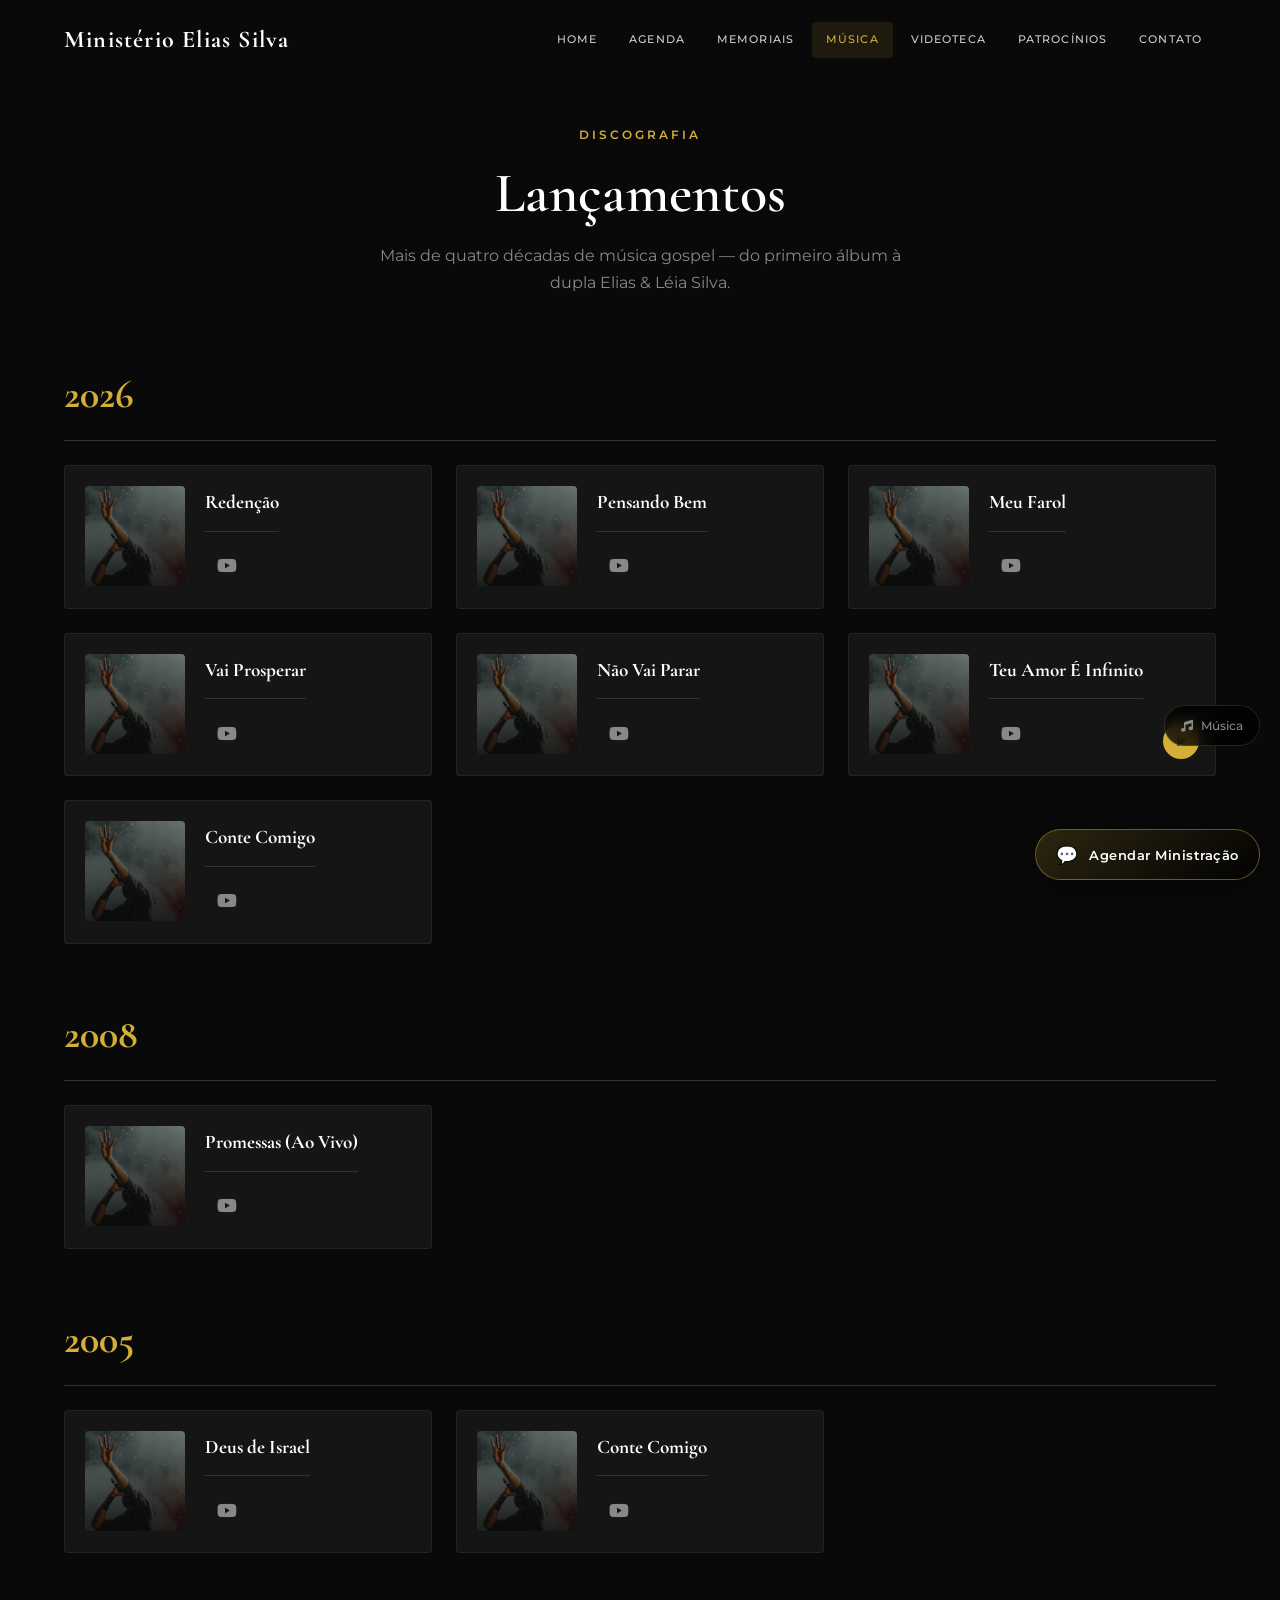
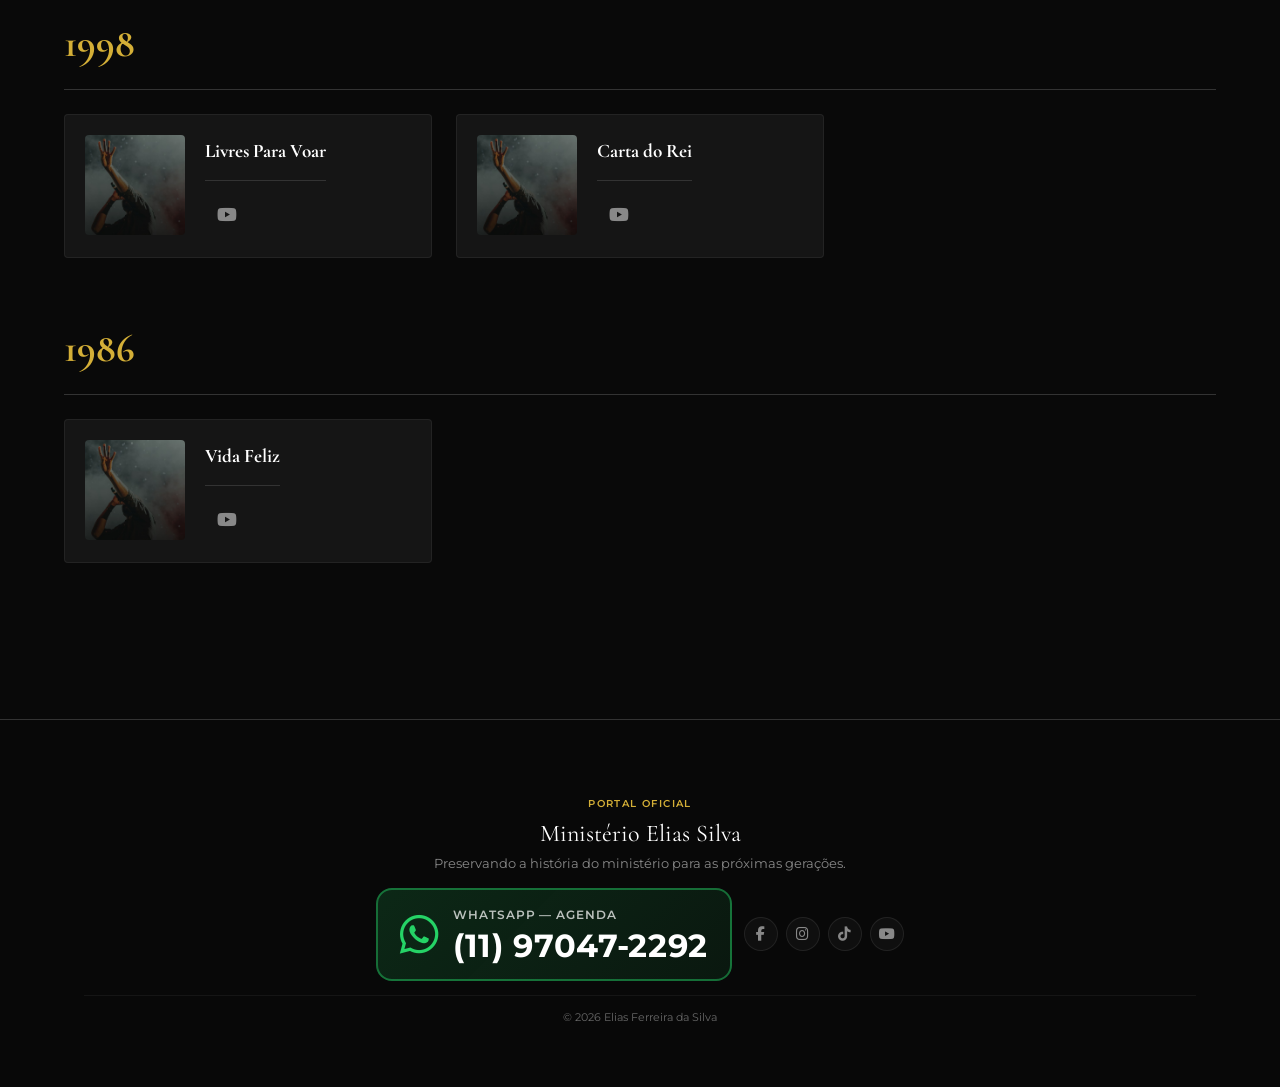
==== commit d095236c: "numero melhor visivel" ====
--- a/discografia.html
+++ b/discografia.html
@@ -114,8 +114,11 @@
         </div>
         <div class="footer-legacy__actions">
           <a href="https://wa.me/5511970472292" class="footer-legacy__whatsapp" target="_blank" rel="noopener noreferrer">
-            <i class="fab fa-whatsapp"></i>
-            <span>WhatsApp</span>
+            <i class="fab fa-whatsapp" aria-hidden="true"></i>
+            <span class="footer-legacy__whatsapp-copy">
+              <span class="footer-legacy__whatsapp-label">WhatsApp — Agenda</span>
+              <strong class="footer-legacy__whatsapp-number">(11) 97047-2292</strong>
+            </span>
           </a>
           <nav class="footer-legacy__social" aria-label="Redes sociais oficiais">
             <a href="https://www.facebook.com/CANTORELIASSILVAOFICIAL" target="_blank" rel="noopener noreferrer" aria-label="Facebook"><i class="fab fa-facebook-f"></i></a>
--- a/css/style.css
+++ b/css/style.css
@@ -1446,25 +1446,105 @@
 .footer-legacy__whatsapp {
   display: inline-flex;
   align-items: center;
-  gap: 8px;
-  padding: 8px 16px;
-  border-radius: 999px;
-  background: rgba(37, 211, 102, 0.1);
-  border: 1px solid rgba(37, 211, 102, 0.35);
+  gap: 14px;
+  padding: 16px 22px;
+  border-radius: 16px;
+  background: linear-gradient(135deg, rgba(37, 211, 102, 0.16), rgba(37, 211, 102, 0.08));
+  border: 2px solid rgba(37, 211, 102, 0.45);
   color: #25d366;
+  text-align: left;
+  transition: background 0.25s ease, border-color 0.25s ease, transform 0.25s ease;
+}
+
+.footer-legacy__whatsapp i {
+  font-size: clamp(2rem, 6vw, 2.75rem);
+  flex-shrink: 0;
+}
+
+.footer-legacy__whatsapp-copy {
+  display: flex;
+  flex-direction: column;
+  gap: 2px;
+}
+
+.footer-legacy__whatsapp-label {
+  font-size: 0.72rem;
+  font-weight: 600;
+  letter-spacing: 0.08em;
+  text-transform: uppercase;
+  color: rgba(255, 255, 255, 0.72);
+}
+
+.footer-legacy__whatsapp-number {
+  font-family: var(--font-body);
+  font-size: clamp(1.35rem, 4.5vw, 2rem);
+  font-weight: 700;
+  line-height: 1.1;
+  letter-spacing: 0.02em;
+  color: #fff;
+}
+
+.footer-legacy__whatsapp:hover {
+  background: linear-gradient(135deg, rgba(37, 211, 102, 0.24), rgba(37, 211, 102, 0.12));
+  border-color: #25d366;
+  color: #2ee06a;
+  transform: translateY(-2px);
+}
+
+.footer-legacy__whatsapp:hover .footer-legacy__whatsapp-number {
+  color: #fff;
+}
+
+.agenda-phone-banner {
+  display: flex;
+  flex-direction: column;
+  align-items: center;
+  gap: 10px;
+  margin: 0 0 28px;
+  padding: 22px 20px;
+  border-radius: 18px;
+  border: 2px solid rgba(37, 211, 102, 0.35);
+  background: linear-gradient(180deg, rgba(37, 211, 102, 0.12), rgba(37, 211, 102, 0.04));
+  text-align: center;
+}
+
+.agenda-phone-banner__label {
   font-size: 0.78rem;
   font-weight: 600;
-  transition: background 0.25s ease, border-color 0.25s ease;
-}
-
-.footer-legacy__whatsapp i {
-  font-size: 1rem;
-}
-
-.footer-legacy__whatsapp:hover {
-  background: rgba(37, 211, 102, 0.18);
-  border-color: #25d366;
-  color: #2ee06a;
+  letter-spacing: 0.12em;
+  text-transform: uppercase;
+  color: var(--color-gold);
+}
+
+.agenda-phone-banner__link {
+  display: inline-flex;
+  align-items: center;
+  gap: 12px;
+  color: #fff;
+  text-decoration: none;
+  transition: transform 0.2s ease;
+}
+
+.agenda-phone-banner__link i {
+  font-size: clamp(2rem, 7vw, 2.8rem);
+  color: #25d366;
+}
+
+.agenda-phone-banner__number {
+  font-size: clamp(1.75rem, 6vw, 2.75rem);
+  font-weight: 700;
+  line-height: 1;
+  letter-spacing: 0.02em;
+}
+
+.agenda-phone-banner__hint {
+  margin: 0;
+  font-size: 0.88rem;
+  color: var(--color-gray);
+}
+
+.agenda-phone-banner__link:hover {
+  transform: scale(1.02);
 }
 
 .footer-legacy__social {
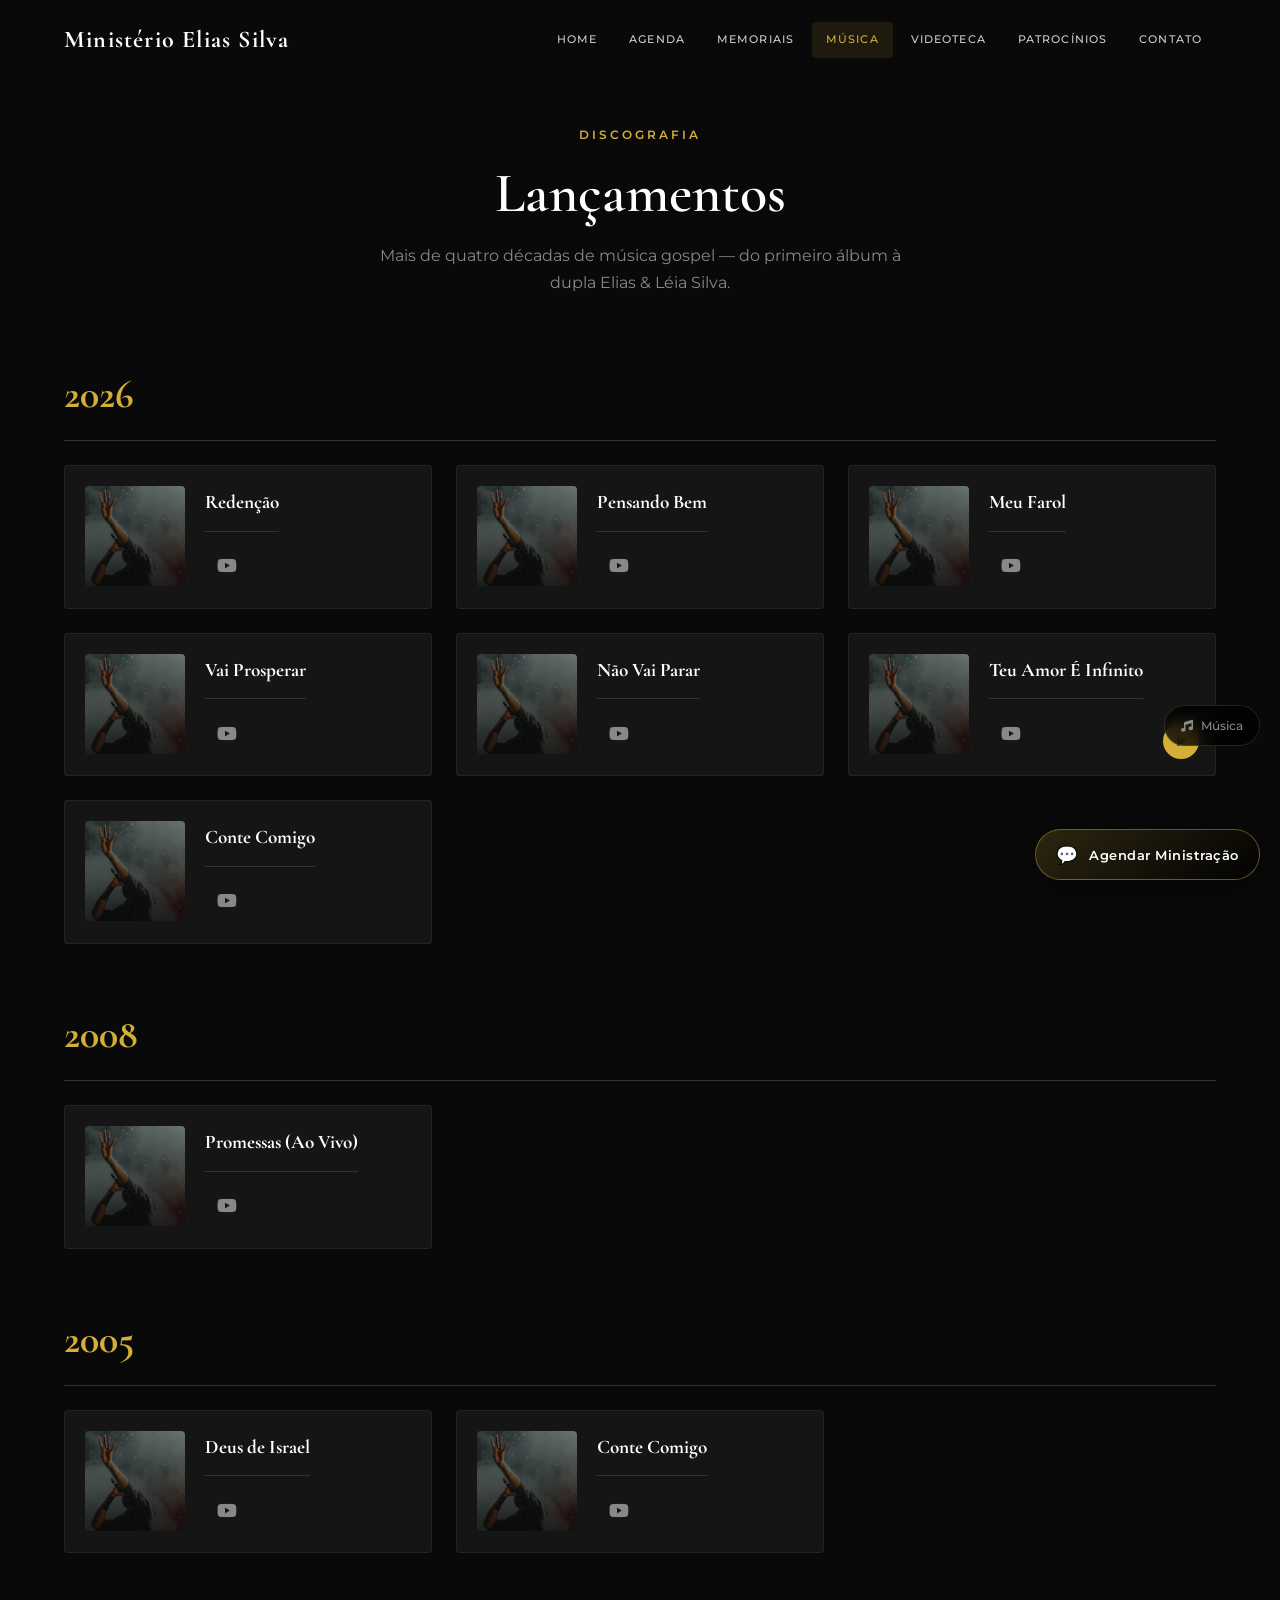
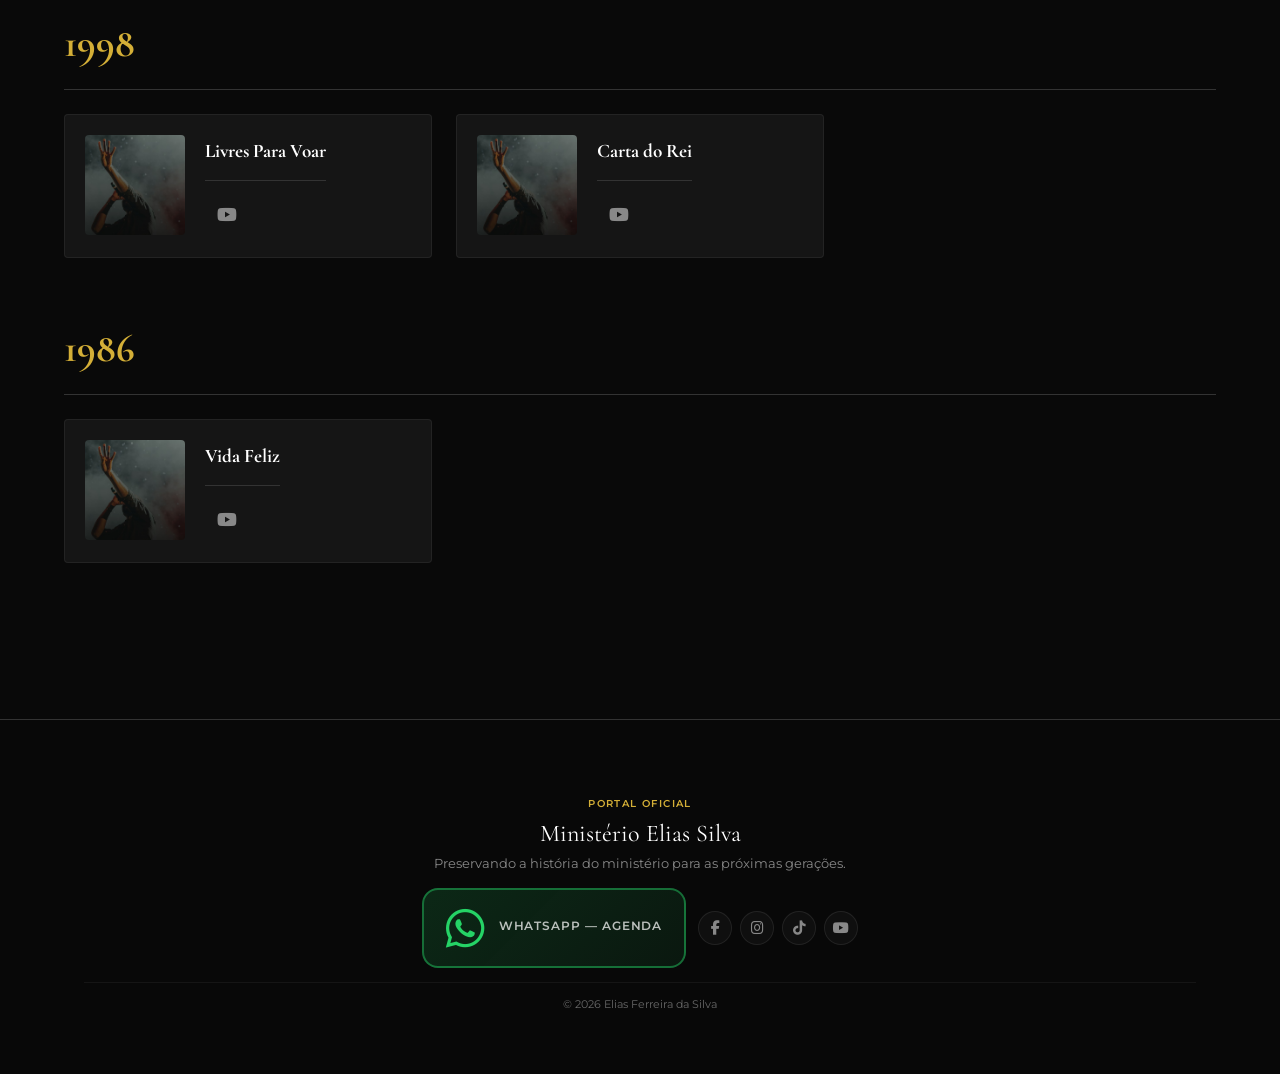
==== commit 8379bd2b: "numero ao lado e layout mobile" ====
--- a/discografia.html
+++ b/discografia.html
@@ -68,11 +68,22 @@
 
         </ul>
 
-        <button class="nav__close" id="nav-close" aria-label="Fechar menu"><i class="fas fa-times"></i></button>
-
-      </div>
-
-      <button class="nav__toggle" id="nav-toggle" aria-label="Abrir menu"><i class="fas fa-bars"></i></button>
+        <div class="nav__contact">
+          <a href="https://wa.me/5511970472292" class="nav__whatsapp" target="_blank" rel="noopener noreferrer">
+            <i class="fab fa-whatsapp" aria-hidden="true"></i>
+            <span class="nav__whatsapp-copy">
+              <span class="nav__whatsapp-label">WhatsApp — Agenda</span>
+              <strong class="nav__whatsapp-number">(11) 97047-2292</strong>
+            </span>
+          </a>
+        </div>
+
+      </div>
+
+      <button class="nav__toggle" id="nav-toggle" type="button" aria-label="Abrir menu" aria-expanded="false" aria-controls="nav-menu">
+        <i class="fas fa-bars nav__toggle-icon nav__toggle-icon--menu" aria-hidden="true"></i>
+        <i class="fas fa-times nav__toggle-icon nav__toggle-icon--close" aria-hidden="true"></i>
+      </button>
 
     </nav>
 
--- a/css/responsive.css
+++ b/css/responsive.css
@@ -36,6 +36,10 @@
   .nav__close {
     display: none;
   }
+
+  .nav__contact {
+    display: none;
+  }
 }
 
 @media screen and (max-width: 1023px) {
@@ -185,6 +189,208 @@
   }
 }
 
+/* ---- Menu mobile — painel sólido, desliza da esquerda ---- */
+@media screen and (max-width: 1023px) {
+  .nav-overlay {
+    z-index: 10040;
+    background: rgba(0, 0, 0, 0.92);
+    backdrop-filter: blur(4px);
+    transition: opacity 0.32s ease, visibility 0.32s ease;
+  }
+
+  .header {
+    z-index: 10070;
+  }
+
+  .nav__toggle {
+    position: relative;
+    width: 44px;
+    height: 44px;
+    flex-shrink: 0;
+    display: inline-flex;
+    align-items: center;
+    justify-content: center;
+    border: 1px solid transparent;
+    border-radius: 50%;
+    background: transparent;
+    z-index: 10080;
+    transition: background 0.25s ease, border-color 0.25s ease;
+  }
+
+  body.nav-open .nav__toggle {
+    background: rgba(255, 255, 255, 0.08);
+    border-color: rgba(212, 175, 55, 0.35);
+  }
+
+  .nav__toggle-icon {
+    position: absolute;
+    font-size: 1.25rem;
+    line-height: 1;
+    transition: opacity 0.22s ease, transform 0.28s ease;
+  }
+
+  .nav__toggle-icon--menu {
+    opacity: 1;
+    transform: rotate(0deg) scale(1);
+  }
+
+  .nav__toggle-icon--close {
+    opacity: 0;
+    transform: rotate(-90deg) scale(0.5);
+    pointer-events: none;
+  }
+
+  body.nav-open .nav__toggle-icon--menu {
+    opacity: 0;
+    transform: rotate(90deg) scale(0.5);
+    pointer-events: none;
+  }
+
+  body.nav-open .nav__toggle-icon--close {
+    opacity: 1;
+    transform: rotate(0deg) scale(1);
+    pointer-events: auto;
+  }
+
+  .nav__menu {
+    z-index: 10050;
+    left: 0;
+    right: auto;
+    width: min(100%, 360px);
+    max-width: none;
+    height: 100dvh;
+    padding:
+      calc(var(--header-height) + 16px)
+      max(20px, env(safe-area-inset-right))
+      max(24px, env(safe-area-inset-bottom))
+      max(20px, env(safe-area-inset-left));
+    background: #080808;
+    backdrop-filter: none;
+    transform: translateX(-100%);
+    transition: transform 0.36s cubic-bezier(0.22, 1, 0.36, 1);
+    overflow-y: auto;
+    -webkit-overflow-scrolling: touch;
+    display: flex;
+    flex-direction: column;
+    box-shadow: 8px 0 40px rgba(0, 0, 0, 0.55);
+  }
+
+  .nav__menu.show {
+    transform: translateX(0);
+  }
+
+  .nav__list {
+    flex: 1;
+    gap: 6px;
+  }
+
+  .nav__link {
+    padding: 15px 16px;
+    font-size: 0.82rem;
+    color: #f2f2f2;
+    background: rgba(255, 255, 255, 0.04);
+    border: 1px solid rgba(255, 255, 255, 0.06);
+    border-radius: 12px;
+    opacity: 0;
+    transform: translateX(-18px);
+  }
+
+  .nav__menu.show .nav__link {
+    animation: nav-link-in 0.38s cubic-bezier(0.22, 1, 0.36, 1) forwards;
+  }
+
+  .nav__menu.show .nav__list li:nth-child(1) .nav__link { animation-delay: 0.06s; }
+  .nav__menu.show .nav__list li:nth-child(2) .nav__link { animation-delay: 0.1s; }
+  .nav__menu.show .nav__list li:nth-child(3) .nav__link { animation-delay: 0.14s; }
+  .nav__menu.show .nav__list li:nth-child(4) .nav__link { animation-delay: 0.18s; }
+  .nav__menu.show .nav__list li:nth-child(5) .nav__link { animation-delay: 0.22s; }
+  .nav__menu.show .nav__list li:nth-child(6) .nav__link { animation-delay: 0.26s; }
+  .nav__menu.show .nav__list li:nth-child(7) .nav__link { animation-delay: 0.3s; }
+
+  .nav__menu.show .nav__contact {
+    animation: nav-link-in 0.38s cubic-bezier(0.22, 1, 0.36, 1) 0.34s forwards;
+    opacity: 0;
+  }
+
+  @keyframes nav-link-in {
+    from {
+      opacity: 0;
+      transform: translateX(-18px);
+    }
+    to {
+      opacity: 1;
+      transform: translateX(0);
+    }
+  }
+
+  .nav__link:hover,
+  .nav__link.active {
+    padding-left: 16px;
+    color: var(--color-gold);
+    background: rgba(212, 175, 55, 0.1);
+    border-color: rgba(212, 175, 55, 0.28);
+  }
+
+  body.nav-open #global-search {
+    opacity: 0;
+    pointer-events: none;
+  }
+
+  body.nav-open .agenda-bot,
+  body.nav-open .bg-music-toggle {
+    opacity: 0;
+    pointer-events: none;
+    transition: opacity 0.2s ease;
+  }
+
+  .nav__contact {
+    margin-top: 16px;
+    padding-top: 16px;
+    border-top: 1px solid rgba(212, 175, 55, 0.2);
+  }
+
+  .nav__whatsapp {
+    display: flex;
+    align-items: center;
+    gap: 12px;
+    width: 100%;
+    padding: 14px 16px;
+    border-radius: 14px;
+    border: 1px solid rgba(37, 211, 102, 0.4);
+    background: rgba(37, 211, 102, 0.1);
+    color: #fff;
+    text-decoration: none;
+  }
+
+  .nav__whatsapp i {
+    font-size: 1.75rem;
+    color: #25d366;
+    flex-shrink: 0;
+  }
+
+  .nav__whatsapp-copy {
+    display: flex;
+    flex-direction: column;
+    gap: 2px;
+    min-width: 0;
+  }
+
+  .nav__whatsapp-label {
+    font-size: 0.65rem;
+    font-weight: 600;
+    letter-spacing: 0.1em;
+    text-transform: uppercase;
+    color: rgba(255, 255, 255, 0.7);
+  }
+
+  .nav__whatsapp-number {
+    font-size: clamp(1.15rem, 4.8vw, 1.45rem);
+    font-weight: 700;
+    line-height: 1.1;
+    letter-spacing: 0.02em;
+  }
+}
+
 @media (prefers-reduced-motion: reduce) {
   *, *::before, *::after {
     animation-duration: 0.01ms !important;
@@ -195,4 +401,13 @@
   html {
     scroll-behavior: auto;
   }
-}
+
+  @media screen and (max-width: 1023px) {
+    .nav__menu.show .nav__link,
+    .nav__menu.show .nav__contact {
+      animation: none;
+      opacity: 1;
+      transform: none;
+    }
+  }
+}
--- a/css/videoteca.css
+++ b/css/videoteca.css
@@ -8,6 +8,176 @@
 .videoteca-cinema {
   width: 100%;
   background: #050505;
+}
+
+.videoteca-cinema__stage {
+  position: relative;
+}
+
+.videoteca-cinema__phone {
+  display: inline-flex;
+  align-items: center;
+  gap: 10px;
+  text-decoration: none;
+  color: #fff;
+  transition: transform 0.2s ease, box-shadow 0.2s ease, border-color 0.2s ease;
+}
+
+.videoteca-cinema__phone i {
+  color: #25d366;
+  flex-shrink: 0;
+}
+
+.videoteca-cinema__phone-copy {
+  display: flex;
+  flex-direction: column;
+  gap: 1px;
+  min-width: 0;
+}
+
+.videoteca-cinema__phone-label {
+  font-size: 0.62rem;
+  font-weight: 600;
+  letter-spacing: 0.1em;
+  text-transform: uppercase;
+  color: rgba(255, 255, 255, 0.72);
+}
+
+.videoteca-cinema__phone-number {
+  font-size: clamp(1rem, 2.8vw, 1.35rem);
+  font-weight: 700;
+  line-height: 1.05;
+  letter-spacing: 0.02em;
+  white-space: nowrap;
+}
+
+.videoteca-cinema__phone--overlay {
+  position: absolute;
+  left: clamp(12px, 3vw, 28px);
+  bottom: clamp(14px, 3vw, 24px);
+  z-index: 4;
+  max-width: min(320px, calc(100% - 120px));
+  padding: 10px 14px;
+  border-radius: 14px;
+  border: 1px solid rgba(37, 211, 102, 0.45);
+  background: rgba(8, 8, 8, 0.72);
+  backdrop-filter: blur(8px);
+  box-shadow: 0 10px 28px rgba(0, 0, 0, 0.45);
+}
+
+.videoteca-cinema__cta-row {
+  display: none;
+}
+
+.videoteca-cinema__play-btn {
+  display: inline-flex;
+  align-items: center;
+  gap: 14px;
+  padding: 16px 32px;
+  border: none;
+  background: rgba(204, 0, 0, 0.92);
+  color: #fff;
+  font-weight: 700;
+  font-size: 1rem;
+  letter-spacing: 0.04em;
+  text-transform: uppercase;
+  border-radius: 4px;
+  box-shadow: 0 8px 32px rgba(0, 0, 0, 0.5);
+  cursor: pointer;
+  white-space: nowrap;
+  transition: transform 0.25s ease, box-shadow 0.25s ease, background 0.25s ease;
+}
+
+.videoteca-cinema__play-btn:hover {
+  transform: scale(1.03);
+  background: rgba(224, 0, 0, 0.96);
+  box-shadow: 0 12px 36px rgba(0, 0, 0, 0.55);
+}
+
+@media (min-width: 769px) {
+  .videoteca-cinema--home .videoteca-cinema__cta-row {
+    display: flex;
+    align-items: center;
+    justify-content: center;
+    flex-wrap: wrap;
+    gap: 14px;
+    position: absolute;
+    left: 50%;
+    top: 50%;
+    transform: translate(-50%, -50%);
+    z-index: 5;
+    width: min(92%, 720px);
+    pointer-events: none;
+  }
+
+  .videoteca-cinema--home .videoteca-cinema__cta-row > * {
+    pointer-events: auto;
+  }
+
+  .videoteca-cinema--home .videoteca-cinema__phone--overlay {
+    position: static;
+    left: auto;
+    bottom: auto;
+    max-width: none;
+    flex: 0 1 auto;
+    padding: 12px 16px;
+  }
+
+  .videoteca-cinema--home .videoteca-cinema__phone--overlay .videoteca-cinema__phone-number {
+    font-size: clamp(1.15rem, 1.6vw, 1.45rem);
+  }
+
+  .videoteca-cinema--home .videoteca-cinema__play--mobile {
+    display: none;
+  }
+
+  .videoteca-cinema--home .videoteca-cinema__screen:hover .videoteca-cinema__play {
+    opacity: 0;
+  }
+}
+
+.videoteca-cinema__phone--overlay i {
+  font-size: clamp(1.35rem, 3vw, 1.75rem);
+}
+
+.videoteca-cinema__phone--overlay .videoteca-cinema__phone-number {
+  font-size: clamp(1.1rem, 2.2vw, 1.55rem);
+}
+
+.videoteca-cinema__phone--overlay:hover {
+  transform: translateY(-2px);
+  border-color: #25d366;
+  box-shadow: 0 14px 32px rgba(0, 0, 0, 0.5);
+}
+
+.videoteca-cinema__phone--inline {
+  width: 100%;
+  margin-top: 12px;
+  padding: 12px 14px;
+  border-radius: 14px;
+  border: 1px solid rgba(37, 211, 102, 0.35);
+  background: rgba(37, 211, 102, 0.08);
+  justify-content: center;
+}
+
+.videoteca-cinema__phone--inline i {
+  font-size: 1.5rem;
+}
+
+.videoteca-cinema__phone--inline .videoteca-cinema__phone-number {
+  font-size: clamp(1.25rem, 5vw, 1.65rem);
+}
+
+@media (min-width: 769px) {
+  .videoteca-cinema__phone--inline {
+    display: none;
+  }
+}
+
+@media (max-width: 768px) {
+  .videoteca-cinema__phone--overlay {
+    display: none;
+  }
 }
 
 .videoteca-cinema__screen {
@@ -1092,6 +1262,7 @@
     opacity: 1;
   }
 
+  .videoteca-cinema--home .videoteca-cinema__play--mobile,
   .videoteca-cinema--home .videoteca-cinema__play {
     width: 64px;
     height: 64px;
@@ -1104,11 +1275,16 @@
     white-space: normal;
   }
 
+  .videoteca-cinema--home .videoteca-cinema__play--mobile i,
   .videoteca-cinema--home .videoteca-cinema__play i {
     font-size: 1.35rem;
     margin: 0;
   }
 
+  .videoteca-cinema--home .videoteca-cinema__play-text {
+    display: none;
+  }
+
   .videoteca-card--compact {
     flex: 0 0 180px;
   }
